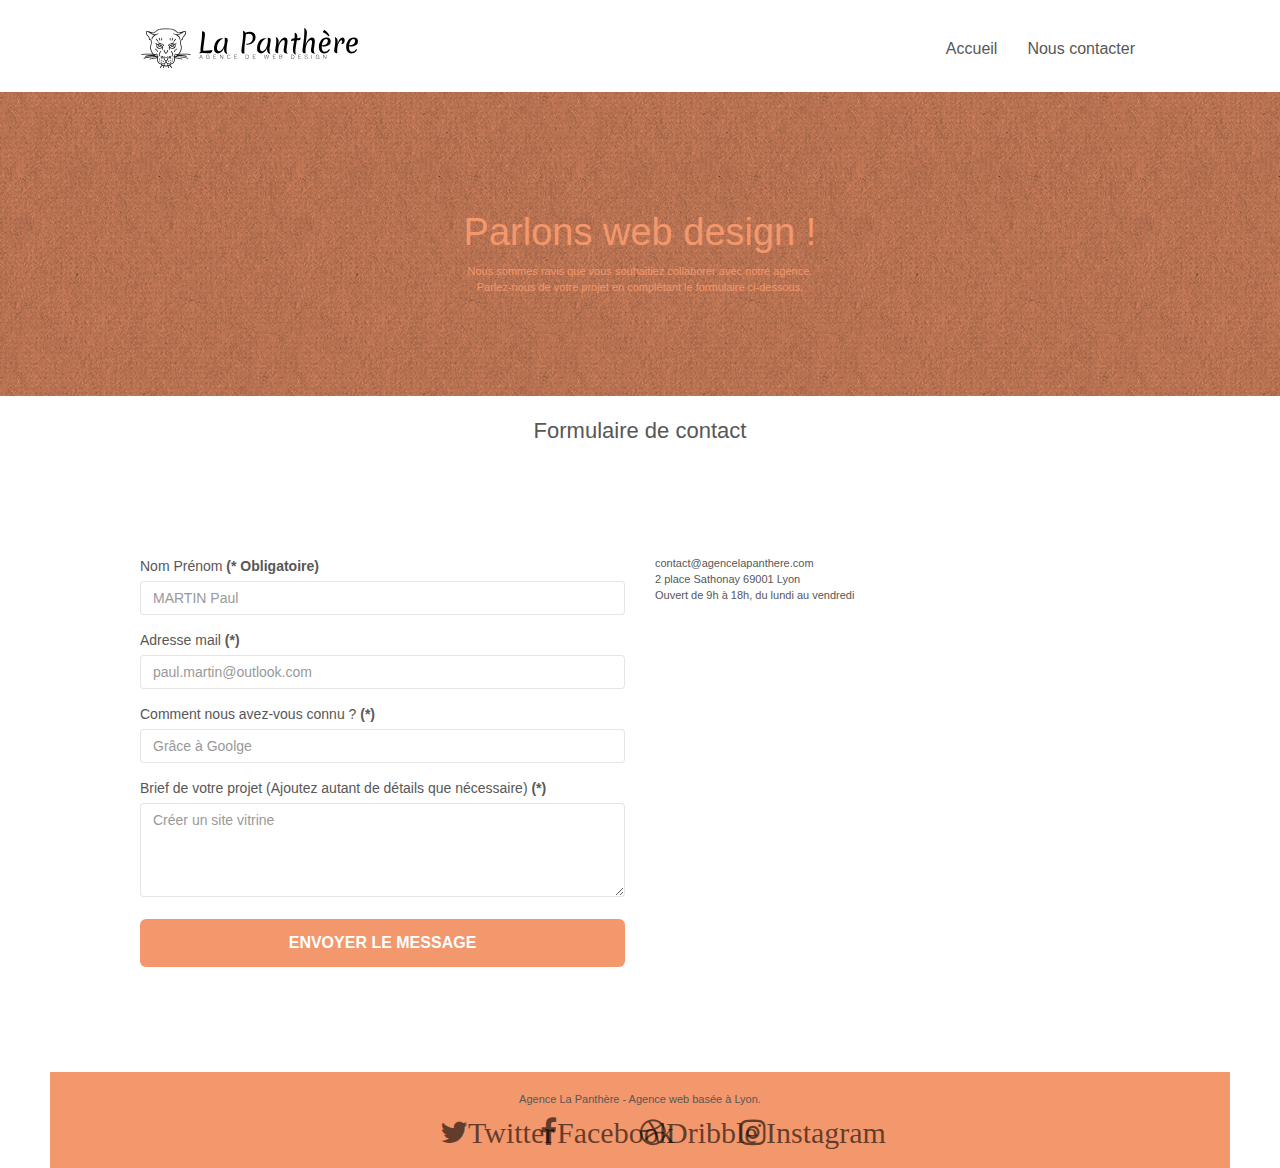
==== contact.html @ 57df983f "Version 2 - correction du code html fait." ====
<!DOCTYPE html>
<html lang="fr-fr">
  <head>
    <meta charset="utf-8" />
    <meta
      name="description"
      content="Besoin d'un nouveau site web ou d'une refonte graphique? Notre équipes de web designers basée à Lyon est à l'écoute de votre projet et vous répond sous 24h."
    />
    <meta
      name="viewport"
      content="width=device-width, initial-scale=1.0, viewport-fit=cover"
    />
    <link rel="shortcut icon" type="image/png" href="favicon.jpg" />

    <link rel="stylesheet" type="text/css" href="./css/bootstrap.css" />
    <link rel="stylesheet" type="text/css" href="style.css" />
    <link rel="stylesheet" type="text/css" href="./css/font-awesome.css" />
    <link rel="stylesheet" type="text/css" href="./css/et-line.css" />

    <script src="./js/jquery-2.1.0.js" async></script>
    <script src="./js/bootstrap.js" async></script>
    <script src="./js/blocs.js" async></script>
    <script src="./js/jqBootstrapValidation.js" async></script>
    <script src="./js/formHandler.js" async></script>
    <title>Nous contacter - Agence La Panthère</title>

    <!-- Analytics -->

    <!-- Analytics END -->
  </head>

  <body>
    <!-- Principal conteneur -->
    <main class="page-container">
      <!-- bloc-0 -->
      <nav class="bloc bgc-white l-bloc" id="bloc-0">
        <div class="container bloc-sm">
          <nav class="navbar row">
            <div class="navbar-header">
              <a class="navbar-brand" href="index.html"
                ><img
                  src="img/agence-la-panthere-monochrome.svg"
                  alt="Logo et texte La Panthère, Agence de Web Design"
                  height="40"
              /></a>
              <button
                id="nav-toggle"
                type="button"
                class="ui-navbar-toggle navbar-toggle"
                data-toggle="collapse"
                data-target=".navbar-1"
              >
                <span class="sr-only">Afficher la barre de navigation</span
                ><span class="icon-bar"></span><span class="icon-bar"></span
                ><span class="icon-bar"></span>
              </button>
            </div>
            <div class="collapse navbar-collapse navbar-1 special-dropdown-nav">
              <ul class="site-navigation nav navbar-nav">
                <li>
                  <a href="index.html">Accueil</a>
                </li>
                <li></li>
                <li>
                  <a href="contact.html">Nous contacter</a>
                </li>
              </ul>
            </div>
          </nav>
        </div>
      </nav>
      <!-- bloc-0 END -->

      <!-- bloc-6 -->
      <section
        class="bloc bg-dots-bg bg-repeat bgc-atomic-tangerine d-bloc bloc-bg-texture texture-paper"
        id="bloc-6"
      >
        <div class="container bloc-lg">
          <div class="row">
            <div class="col-sm-12">
              <h1 class="text-center hero-bloc-text tc-white">
                Parlons web design !
              </h1>
              <p class="text-center mg-lg tc-white tight-width-whitespace">
                Nous sommes ravis que vous souhaitiez collaborer avec notre
                agence.<br />
                Parlez-nous de votre projet en complétant le formulaire
                ci-dessous.
              </p>
            </div>
          </div>
        </div>
      </section>
      <!-- bloc-6 END -->

      <!-- bloc-7 -->
      <section class="bloc bgc-white l-bloc" id="bloc-7">
        <h2 class="text-center">Formulaire de contact</h2>
		<div class="container bloc-lg">
          <div class="row">
            <div class="col-sm-6">
				<form method="post" action="#" id="form_1" novalidate data-success-msg="Votre message a été envoyé."
				data-fail-msg="Erreur, votre message n'a pas été envoyé. Nous vous prions de réessayer plus tard.">
				<div class="form-group">
					<label for="name">
						Nom Prénom <strong>(* Obligatoire)</strong>
					</label>
					<input id="name" class="form-control" placeholder="MARTIN Paul" required />
				</div>
				<div class="form-group">
					<label for="email">
						Adresse mail <strong>(*)</strong>
					</label>
					<input id="email" class="form-control" type="email" placeholder="paul.martin@outlook.com" required />
				</div>
				<div class="form-group">
					<label for="input_504"  aria-label="Comment nous avez-vous connu ?">
						Comment nous avez-vous connu ? <strong>(*)</strong>
					</label>
					<input class="form-control" type="text" required placeholder="Grâce à Goolge" id="input_504" />
				</div>
				<div class="form-group">
					<label for="message">
						Brief de votre projet (Ajoutez autant de détails que nécessaire) <strong>(*)</strong> <br>
					</label><textarea name="message" id="message" class="form-control" rows="4" cols="50"
						required placeholder="Créer un site vitrine"></textarea>
				</div>
				<button class="bloc-button btn btn-lg btn-block cta-hero btn-atomic-tangerine"
					type="submit">
					Envoyer le message
				</button>
			</form>
            </div>
            <div class="col-sm-6">
              <p>
                contact@agencelapanthere.com<br />2 place Sathonay 69001 Lyon<br />Ouvert
                de 9h à 18h, du lundi au vendredi<br />
              </p>
            </div>
          </div>
        </div>
      </div>
      <!-- bloc-7 END -->


      <!-- Footer - bloc-8 -->
      <footer class="bloc bgc-atomic-tangerine d-bloc" id="bloc-8">
        <div class="container bloc-sm">
          <div class="row">
            <div class="col-sm-12">
              <p class="text-center black">
                Agence La Panthère - Agence web basée à Lyon.<br />
              </p>
              <div class="row row-no-gutters social">
                <div class="col-sm-3">
                  <div class="text-center">
                    <a class="social" href="https://twitter.com/"
                      ><span class="fa fa-twitter icon-md black"
                        ><span class="fa--alt-text">Twitter</span></span
                      ></a
                    >
                  </div>
                </div>
                <div class="col-sm-3">
                  <div class="text-center">
                    <a class="social" href="https://www.facebook.com/"
                      ><span class="fa fa-facebook icon-md black"
                        ><span class="fa--alt-text">Facebook</span></span
                      ></a
                    >
                  </div>
                </div>
                <div class="col-sm-3">
                  <div class="text-center">
                    <a class="social" href="https://dribbble.com/"
                      ><span class="fa fa-dribbble icon-md black"
                        ><span class="fa--alt-text">Dribble</span></span
                      ></a
                    >
                  </div>
                </div>
                <div class="col-sm-3">
                  <div class="text-center">
                    <a class="social" href="https://www.instagram.com/"
                      ><span class="fa fa-instagram icon-md black"
                        ><span class="fa--alt-text">Instagram</span></span
                      ></a
                    >
                  </div>
                </div>
              </div>
            </div>
          </div>
        </div>
      </footer>
      <!-- Footer - bloc-8 END -->
    </main>
    <!-- Principal conteneur END -->
  </body>
</html>
---- style.css ----
body {
    margin: 0;
    padding: 0;
    background: #FFF;
    overflow-x: hidden;
    -webkit-font-smoothing: antialiased;
    -moz-osx-font-smoothing: grayscale;
}

a,
button {
    transition: all .3s ease-in-out;
    outline: none!important;
}

a:hover {
    text-decoration: none;
    cursor: pointer;
}

#page-loading-blocs-notifaction {
    position: fixed;
    top: 0;
    bottom: 0;
    width: 100%;
    z-index: 100000;
    background: #FFFFFF url("img/pageload-spinner.gif") no-repeat center center;
}

.bloc {
    width: 100%;
    clear: both;
    background: 50% 50% no-repeat;
    padding: 0 50px;
    -webkit-background-size: cover;
    -moz-background-size: cover;
    -o-background-size: cover;
    background-size: cover;
    position: relative;
}

.bloc .container {
    padding-left: 0;
    padding-right: 0;
}

.bloc-lg {
    padding: 100px 50px;
}

.bloc-md {
    padding: 50px;
}

.bloc-sm {
    padding: 20px 50px;
}

.bg-center,
.bg-l-edge,
.bg-r-edge,
.bg-t-edge,
.bg-b-edge,
.bg-tl-edge,
.bg-bl-edge,
.bg-tr-edge,
.bg-br-edge,
.bg-repeat {
    -webkit-background-size: auto!important;
    -moz-background-size: auto!important;
    -o-background-size: auto!important;
    background-size: auto!important;
}

.bg-repeat {
    background: repeat;
}

.bg-t-edge {
    background: top no-repeat;
}

.bloc-bg-texture::before {
    content: "";
    background-size: 2px 2px;
    position: absolute;
    top: 0;
    bottom: 0;
    left: 0;
    right: 0;
}

.texture-paper::before {
    background: url("img/texture-paper.png");
    background-size: 280px 280px;
}

.b-parallax {
    background-attachment: fixed;
}

.d-bloc {
    color: rgba(255, 255, 255, .7);
}

.d-bloc button:hover {
    color: rgba(255, 255, 255, .9);
}

.d-bloc .icon-round,
.d-bloc .icon-square,
.d-bloc .icon-rounded,
.d-bloc .icon-semi-rounded-a,
.d-bloc .icon-semi-rounded-b {
    border-color: rgba(255, 255, 255, .9);
}

.d-bloc .divider-h span {
    border-color: rgba(255, 255, 255, .2);
}

.d-bloc .a-btn,
.d-bloc .navbar a,
.d-bloc .navbar-brand,
.d-bloc a .icon-sm,
.d-bloc a .icon-md,
.d-bloc a .icon-lg,
.d-bloc a .icon-xl,
.d-bloc h1 a,
.d-bloc h2 a,
.d-bloc h3 a,
.d-bloc h4 a,
.d-bloc h5 a,
.d-bloc h6 a,
.d-bloc p a {
    color: rgba(255, 255, 255, .6);
}

.d-bloc .a-btn:hover,
.d-bloc .navbar a:hover,
.d-bloc .navbar-brand:hover,
.d-bloc a:hover .icon-sm,
.d-bloc a:hover .icon-md,
.d-bloc a:hover .icon-lg,
.d-bloc a:hover .icon-xl,
.d-bloc h1 a:hover,
.d-bloc h2 a:hover,
.d-bloc h3 a:hover,
.d-bloc h4 a:hover,
.d-bloc h5 a:hover,
.d-bloc h6 a:hover,
.d-bloc p a:hover {
    color: rgba(255, 255, 255, 1);
}

.d-bloc .navbar-toggle .icon-bar {
    background: rgba(255, 255, 255, 1);
}

.d-bloc .btn-wire,
.d-bloc .btn-wire:hover {
    color: rgba(255, 255, 255, 1);
    border-color: rgba(255, 255, 255, 1);
}

.d-bloc .panel {
    color: rgba(0, 0, 0, .5);
}

.d-bloc .panel button:hover {
    color: rgba(0, 0, 0, .7);
}

.d-bloc .panel icon {
    border-color: rgba(0, 0, 0, .7);
}

.d-bloc .panel .divider-h span {
    border-color: rgba(0, 0, 0, .1);
}

.d-bloc .panel .a-btn {
    color: rgba(0, 0, 0, .6);
}

.d-bloc .panel .a-btn:hover {
    color: rgba(0, 0, 0, 1);
}

.d-bloc .panel .btn-wire,
.d-bloc .panel .btn-wire:hover {
    color: rgba(0, 0, 0, .7);
    border-color: rgba(0, 0, 0, .3);
}

.d-bloc .panel,
.l-bloc {
    color: rgba(0, 0, 0, .5);
}

.d-bloc .panel button:hover,
.l-bloc button:hover {
    color: rgba(0, 0, 0, .7);
}

.l-bloc .icon-round,
.l-bloc .icon-square,
.l-bloc .icon-rounded,
.l-bloc .icon-semi-rounded-a,
.l-bloc .icon-semi-rounded-b {
    border-color: rgba(0, 0, 0, .7);
}

.d-bloc .panel .divider-h span,
.l-bloc .divider-h span {
    border-color: rgba(0, 0, 0, .1);
}

.d-bloc .panel .a-btn,
.l-bloc .a-btn,
.l-bloc .navbar a,
.l-bloc .navbar-brand,
.l-bloc a .icon-sm,
.l-bloc a .icon-md,
.l-bloc a .icon-lg,
.l-bloc a .icon-xl,
.l-bloc h1 a,
.l-bloc h2 a,
.l-bloc h3 a,
.l-bloc h4 a,
.l-bloc h5 a,
.l-bloc h6 a,
.l-bloc p a {
    color: rgba(0, 0, 0, .6);
}

.d-bloc .panel .a-btn:hover,
.l-bloc .a-btn:hover,
.l-bloc .navbar a:hover,
.l-bloc .navbar-brand:hover,
.l-bloc a:hover .icon-sm,
.l-bloc a:hover .icon-md,
.l-bloc a:hover .icon-lg,
.l-bloc a:hover .icon-xl,
.l-bloc h1 a:hover,
.l-bloc h2 a:hover,
.l-bloc h3 a:hover,
.l-bloc h4 a:hover,
.l-bloc h5 a:hover,
.l-bloc h6 a:hover,
.l-bloc p a:hover {
    color: rgba(0, 0, 0, 1);
}

.l-bloc .navbar-toggle .icon-bar {
    color: rgba(0, 0, 0, .6);
}

.d-bloc .panel .btn-wire,
.d-bloc .panel .btn-wire:hover,
.l-bloc .btn-wire,
.l-bloc .btn-wire:hover {
    color: rgba(0, 0, 0, .7);
    border-color: rgba(0, 0, 0, .3);
}

.voffset {
    margin-top: 30px;
}

.voffset-lg {
    margin-top: 80px;
}

.row-no-gutters {
    margin-right: 0;
    margin-left: 0;
}

.row.row-no-gutters > [class^="col-"],
.row.row-no-gutters > [class*=" col-"] {
    padding-right: 0;
    padding-left: 0;
}

#bloc-1-hero h1 {
    font-size: 32px;
}

.navbar {
    margin-bottom: 0;
    z-index: 1;
}

.navbar-brand {
    height: auto;
    padding: 3px 15px;
    font-size: 25px;
    font-weight: normal;
    font-weight: 600;
    line-height: 44px;
}

.navbar-brand img {
    max-height: 200px;
    margin: 0 5px 0 0;
    display: inline;
}

.navbar-brand img[src$=svg] {
    min-width: 100px;
}

.nav-center .navbar-brand img {
    margin: 0;
}

.navbar .nav {
    padding-top: 2px;
    margin-right: -16px;
    float: right;
    z-index: 1;
}

.nav > li {
    float: left;
    margin-top: 4px;
    font-size: 16px;
}

.navbar-nav .open .dropdown-menu > li > a {
    text-align: inherit;
}

.nav > li a:hover,
.nav > li a:focus {
    background: transparent;
}

.navbar-toggle {
    margin: 10px 10px 0 0;
    border: 0px;
}

.navbar-toggle:hover {
    background: transparent!important;
}

.navbar-toggle .icon-bar {
    background-color: rgba(0, 0, 0, .5);
    width: 26px;
}

.nav-invert .navbar .nav {
    float: left;
}

.nav-invert .navbar-header,
.nav-invert .navbar-brand {
    float: right;
    position: relative;
    z-index: 2;
}

@media (min-width: 768px) {
    .site-navigation {
        position: absolute;
        top: 50%;
        right: 20px;
        transform: translate(0, -50%);
        -webkit-transform: translateY(-50%);
    }
    .nav > li .dropdown-menu a,
    .nav > li .dropdown-menu a:hover {
        color: #484848;
    }
    .nav-invert .site-navigation {
        left: 0;
        right: 0;
    }
    .nav-center {
        text-align: center;
    }
    .nav-center .navbar-header {
        width: 100%;
    }
    .nav-center .navbar-header,
    .nav-center .navbar-brand,
    .nav-center .nav > li {
        float: none;
        display: inline-block;
    }
    .nav-center .site-navigation {
        position: relative;
        width: 100%;
        right: 0;
        margin-right: 0px;
        margin-top: 20px;
    }
    .nav-center.mini-nav .navbar-toggle {
        float: none;
        margin: 10px auto 0;
    }
}

.nav > li > .dropdown a {
    background: none!important;
    display: block;
    padding: 14px 15px;
}

nav .caret {
    margin: 0 5px;
}

.dropdown-menu .dropdown-menu {
    top: -8px;
    left: 100%;
}

.dropdown-menu .dropmenu-flow-right {
    top: 100%;
    left: 0;
    margin-left: -1px;
    border-top-left-radius: 0;
    border-top-right-radius: 0;
}

.dropdown-menu .dropdown span {
    border: 4px solid black;
    border-top-color: transparent;
    border-right-color: transparent;
    border-bottom-color: transparent;
    margin: 6px -5px 0 0!important;
    float: right;
}

.mg-md {
    margin-top: 10px;
    margin-bottom: 20px;
}

.mg-lg {
    margin-top: 10px;
    margin-bottom: 40px;
}

.btn {
    margin: 0 5px 5px 0;
}

.btn.pull-right {
    margin: 0 0 5px 5px;
}

.btn-d,
.btn-d:hover,
.btn-d:focus {
    color: #FFF;
    background: rgba(0, 0, 0, .3);
}

button {
    outline: none!important;
}

.btn-rd {
    border-radius: 40px;
}

.btn-clean {
    border: 1px solid rgba(0, 0, 0, .08);
    border-bottom-color: rgba(0, 0, 0, .1);
    text-shadow: 0 1px 0 rgba(0, 0, 1, .1);
    box-shadow: 0 1px 3px rgba(0, 0, 1, .25), inset 0 1px 0 0 rgba(255, 255, 255, .15);
}

.icon-md {
    font-size: 30px!important;
}

.icon-lg {
    font-size: 60px!important;
}

.sm-shadow {
    text-shadow: 0 1px 2px rgba(0, 0, 0, .3);
}

.panel-sq,
.panel-sq .panel-heading,
.panel-sq .panel-footer {
    border-radius: 0;
}

.panel-rd {
    border-radius: 30px;
}

.panel-rd .panel-heading {
    border-radius: 29px 29px 0 0;
}

.panel-rd .panel-footer {
    border-radius: 0 0 29px 29px;
}

.form-control {
    border-color: rgba(0, 0, 0, .1);
    box-shadow: none;
}

.scrollToTop {
    width: 40px;
    height: 40px;
    position: fixed;
    bottom: 20px;
    right: 20px;
    opacity: 0;
    z-index: 500;
    transition: all .3s ease-in-out;
}

.scrollToTop span {
    margin-top: 6px;
}

.showScrollTop {
    font-size: 14px;
    opacity: 1;
}

a[data-lightbox] {
    position: relative;
    display: block;
    text-align: center;
}

a[data-lightbox]:hover::before {
    content: "+";
    font-family: "HelveticaNeue-Light", "Helvetica Neue Light", "Helvetica Neue", Helvetica, Arial;
    font-size: 32px;
    width: 50px;
    height: 50px;
    margin-left: -25px;
    border-radius: 50%;
    background: rgba(0, 0, 0, .6);
    color: #FFF;
    font-weight: 100;
    z-index: 1;
    position: absolute;
    top: 50%;
    transform: translateY(-50%);
    -webkit-transform: translateY(-50%);
}

a[data-lightbox]:hover img {
    opacity: 0.6;
    -webkit-animation-fill-mode: none;
    animation-fill-mode: none;
}

#lightbox-modal {
    display: flex;
    align-items: center;
}

#lightbox-modal .modal-dialog {
    width: 90%;
    max-width: 900px;
    margin: 0 auto 0;
}

#lightbox-modal .modal-dialog img {
    max-height: 90vh;
    margin: 0 auto;
}

.lightbox-caption {
    padding: 20px;
    color: #FFF;
    background: rgba(0, 0, 0, .5);
    position: absolute;
    left: 15px;
    right: 15px;
    bottom: 5px;
}

.close-lightbox {
    color: #FFF;
    font-size: 30px;
    position: absolute;
    top: 20px;
    right: 20px;
    z-index: 20;
    background: rgba(0, 0, 0, .5);
    border: none;
    line-height: 30px;
    padding: 0 9px 5px;
    opacity: 0.3;
}

.close-lightbox:hover,
.next-lightbox:hover,
.prev-lightbox:hover {
    opacity: 1.0;
    color: #FFF;
}

.next-lightbox,
.prev-lightbox {
    font-size: 20px;
    color: rgba(255, 255, 255, .9);
    background: rgba(0, 0, 0, .5);
    transition: all .2s ease-in-out;
    position: absolute;
    top: 45%;
    z-index: 1;
    opacity: 0.4;
}

.next-lightbox {
    padding: 6px 8px 1px 13px;
    right: 25px;
}

.prev-lightbox {
    padding: 6px 13px 1px 10px;
    left: 25px;
}

.snapshot-lb .modal-body {
    padding-bottom: 45px;
}

.snapshot-lb .lightbox-caption {
    padding: 0;
    color: rgba(0, 0, 0, .5);
    background: none;
}

h1,
h2,
h3,
h4,
h5,
h6,
p,
label,
.btn,
a {
    font-family: "helvetica";
    font-weight: 400;
    color: #575757!important;
}

.container {
    max-width: 1000px;
}

.hero-bloc-text {
    font-size: 38px;
}

.hero-bloc-text-sub {
    font-size: 36px;
}

.statement-bloc-text {
    line-height: 26px;
    font-style: italic;
    font-size: 20px;
    text-align: center;
    font-weight: lighter;
    max-width: 520px;
    margin: auto auto auto auto;
}

p {
    font-size: 11px;
}

.tight-width-whitespace {
    max-width: 600px;
    margin: auto auto auto auto;
}

.h1 {
    font-size: 20px;
    font-family: "Open Sans";
}

.cta-hero {
    margin-top: 22px;
    color: #FFFFFF!important;
    text-transform: uppercase;
    padding: 12px 28px 12px 28px;
    font-size: 16px;
    font-weight: 700;
}

.social {
    max-width: 400px;
    margin: auto auto auto auto;
}

h2 {
    font-size: 22px;
    line-height: 1.4em;
}

h3 {
    font-size: 15px;
    text-transform: uppercase;
    font-weight: 700;
    color: #333333!important;
}

.med-width-whitespace {
    max-width: 800px;
    margin: auto auto auto auto;
    box-shadow: 0px 0px 0px #000000;
}

h1 {
    color: #333333!important;
}

h4 {
    color: #333333!important;
}

.icons {
    margin-bottom: 14px;
    margin-top: 24px;
}

.white {
    color: #FFFFFF!important;
}

.portfolio-thumb {
    margin-bottom: 24px;
}

.portfolio-row {
    margin-bottom: 44px;
    margin-top: 50px;
}

.avatar {
    box-shadow: 0px 4px 9px rgba(0, 0, 0, 0.3);
}

.black-background {
    background-color: rgba(165, 147, 99, 0.7);
    padding: 40px 40px 40px 40px;
}

.bold-link {
    font-weight: 900;
    text-decoration: underline!important;
}

.bgc-white {
    background-color: #FFFFFF;
}

.bgc-dark-slate-blue {
    background-color: #364577;
}

.bgc-atomic-tangerine {
    background-color: #F3976C;
}

.tc-white {
    color: #F3976C!important;
}

.btn-atomic-tangerine {
    background: #F3976C;
    color: #FFFFFF!important;
}

.btn-atomic-tangerine:hover {
    background: #c27956!important;
    color: #FFFFFF!important;
}

.ltc-white {
    color: #FFFFFF!important;
}

.ltc-white:hover {
    color: #cccccc!important;
}

.ltc-atomic-tangerine {
    color: #F3976C!important;
}

.ltc-atomic-tangerine:hover {
    color: #c27956!important;
}

.icon-dark-slate-blue {
    color: #364577!important;
    border-color: #364577!important;
}

.bg-dots-bg {
    background-image: url("img/dots-bg.png");
}

.bg-lines-h2-bg {
    background-image: url("img/lines-h2-bg.png");
}

.bg-banniere {
    background-image: url("img/agence-la-panthere.jpg");
}

.bg-presentation {
    background-image: url("img/image-de-presentation.bmp");
}

@media (max-width: 1024px) {
    .bloc {
        padding-left: 20px;
        padding-right: 20px;
    }
    .bloc.full-width-bloc,
    .bloc-tile-2.full-width-bloc .container,
    .bloc-tile-3.full-width-bloc .container,
    .bloc-tile-4.full-width-bloc .container {
        padding-left: 0;
        padding-right: 0;
    }
}

@media (max-width: 992px) and (min-width: 768px) {
    .navbar .nav {
        max-width: 80%
    }
    .nav-center.navbar .nav {
        max-width: 100%
    }
}

@media only screen and (min-device-width: 768px) and (max-device-width: 1024px) and (orientation: landscape) {
    .b-parallax {
        background-attachment: scroll;
    }
}

@media only screen and (min-device-width: 1024px) and (max-device-width: 1366px) and (-webkit-min-device-pixel-ratio: 1.5) {
    .b-parallax {
        background-attachment: scroll;
    }
}

@media (max-width: 991px) {
    .container {
        width: 100%;
    }
    .b-parallax {
        background-attachment: scroll;
    }
    .page-container,
    #hero-bloc {
        overflow-x: hidden;
        position: relative;
    }
    .bloc {
        padding-left: constant(safe-area-inset-left);
        padding-right: constant(safe-area-inset-right);
    }
    .bloc-group,
    .bloc-group .bloc {
        display: block;
        width: 100%;
    }
    .bloc-fill-screen .fill-bloc-top-edge,
    .bloc-fill-screen .fill-bloc-bottom-edge {
        padding: 0 20px;
        padding-left: constant(safe-area-inset-left);
        padding-right: constant(safe-area-inset-right);
    }
}

@media (max-width: 767px) {
    .page-container {
        overflow-x: hidden;
        position: relative;
    }
    h1,
    h2,
    h3,
    h4,
    h5,
    h6,
    p,
    #disqus_thread {
        padding-left: 10px!important;
        padding-right: 10px!important;
    }
    .b-parallax {
        background-attachment: scroll;
    }
    .navbar .nav {
        padding-top: 0;
        border-top: 1px solid rgba(0, 0, 0, .2);
        float: none!important;
    }
    .navbar.row {
        margin-left: 0;
        margin-right: 0;
    }
    .site-navigation {
        position: inherit;
        transform: none;
        -webkit-transform: none;
        -ms-transform: none;
    }
    .nav > li {
        margin-top: 0;
        border-bottom: 1px solid rgba(0, 0, 0, .1);
        background: rgba(0, 0, 0, .05);
        text-align: left;
        padding-left: 15px;
        width: 100%;
    }
    .nav > li:hover {
        background: rgba(0, 0, 0, .08);
    }
    .dropdown .dropdown a .caret {
        float: none;
        margin: 5px 0 0 10px!important;
        border: 4px solid black;
        border-bottom-color: transparent;
        border-right-color: transparent;
        border-left-color: transparent;
    }
    #hero-bloc .navbar .nav {
        background: rgba(0, 0, 0, .8);
    }
    #hero-bloc .navbar .nav a {
        color: rgba(255, 255, 255, .6);
    }
    .hero {
        padding: 50px 0;
    }
    .hero-nav {
        left: -1px;
        right: -1px;
    }
    .navbar-collapse {
        padding: 0;
        overflow-x: hidden;
        -webkit-box-shadow: none;
        box-shadow: none;
    }
    .navbar-brand img {
        max-height: 40px;
        width: auto;
    }
    .nav-invert .navbar-header {
        float: none;
        width: 100%;
    }
    .nav-invert .navbar-toggle {
        float: left;
        margin-left: 10px;
    }
    .bloc {
        padding-left: 0;
        padding-right: 0;
    }
    .bloc-xxl,
    .bloc-xl,
    .bloc-lg {
        padding: 40px 0;
    }
    .bloc-sm,
    .bloc-md {
        padding-left: 0;
        padding-right: 0;
    }
    .bloc-tile-2 .container,
    .bloc-tile-3 .container,
    .bloc-tile-4 .container,
    .bloc-fill-screen .fill-bloc-top-edge,
    .bloc-fill-screen .fill-bloc-bottom-edge {
        padding-left: 0;
        padding-right: 0;
    }
    .a-block {
        padding: 0 10px;
    }
    .btn-dwn {
        display: none;
    }
    .voffset {
        margin-top: 5px;
    }
    .voffset-md {
        margin-top: 20px;
    }
    .voffset-lg {
        margin-top: 30px;
    }
    form {
        padding: 5px;
    }
    .close-lightbox {
        display: inline-block;
    }
    .blocsapp-device-iphone5 {
        background-size: 216px 425px;
        padding-top: 60px;
        width: 216px;
        height: 425px;
    }
    .blocsapp-device-iphone5 img {
        width: 180px;
        height: 320px;
    }
}

@media (max-width: 400px) {
    .bloc {
        padding-left: 0;
        padding-right: 0;
    }
}

@media (max-width: 767px) {
    .bloc-mob-center-text {
        text-align: center;
    }
}
---- css/et-line.css ----
@font-face {
    font-family: et-line;
    src: url(../fonts/et-line.eot);
    src: url(../fonts/et-line.eot?#iefix) format('embedded-opentype'), url(../fonts/et-line.woff) format('woff'), url(../fonts/et-line.ttf) format('truetype'), url(../fonts/et-line.svg#et-line) format('svg');
    font-weight: 400;
    font-style: normal
}

.et-icon-adjustments,
.et-icon-alarmclock,
.et-icon-anchor,
.et-icon-aperture,
.et-icon-attachment,
.et-icon-bargraph,
.et-icon-basket,
.et-icon-beaker,
.et-icon-bike,
.et-icon-book-open,
.et-icon-briefcase,
.et-icon-browser,
.et-icon-calendar,
.et-icon-camera,
.et-icon-caution,
.et-icon-chat,
.et-icon-circle-compass,
.et-icon-clipboard,
.et-icon-clock,
.et-icon-cloud,
.et-icon-compass,
.et-icon-desktop,
.et-icon-dial,
.et-icon-document,
.et-icon-documents,
.et-icon-download,
.et-icon-dribbble,
.et-icon-edit,
.et-icon-envelope,
.et-icon-expand,
.et-icon-facebook,
.et-icon-flag,
.et-icon-focus,
.et-icon-gears,
.et-icon-genius,
.et-icon-gift,
.et-icon-global,
.et-icon-globe,
.et-icon-googleplus,
.et-icon-grid,
.et-icon-happy,
.et-icon-hazardous,
.et-icon-heart,
.et-icon-hotairballoon,
.et-icon-hourglass,
.et-icon-key,
.et-icon-laptop,
.et-icon-layers,
.et-icon-lifesaver,
.et-icon-lightbulb,
.et-icon-linegraph,
.et-icon-linkedin,
.et-icon-lock,
.et-icon-magnifying-glass,
.et-icon-map,
.et-icon-map-pin,
.et-icon-megaphone,
.et-icon-mic,
.et-icon-mobile,
.et-icon-newspaper,
.et-icon-notebook,
.et-icon-paintbrush,
.et-icon-paperclip,
.et-icon-pencil,
.et-icon-phone,
.et-icon-picture,
.et-icon-pictures,
.et-icon-piechart,
.et-icon-presentation,
.et-icon-pricetags,
.et-icon-printer,
.et-icon-profile-female,
.et-icon-profile-male,
.et-icon-puzzle,
.et-icon-quote,
.et-icon-recycle,
.et-icon-refresh,
.et-icon-ribbon,
.et-icon-rss,
.et-icon-sad,
.et-icon-scissors,
.et-icon-scope,
.et-icon-search,
.et-icon-shield,
.et-icon-speedometer,
.et-icon-strategy,
.et-icon-streetsign,
.et-icon-tablet,
.et-icon-target,
.et-icon-telescope,
.et-icon-toolbox,
.et-icon-tools,
.et-icon-tools-2,
.et-icon-trophy,
.et-icon-tumblr,
.et-icon-twitter,
.et-icon-upload,
.et-icon-video,
.et-icon-wallet,
.et-icon-wine {
    font-family: et-line;
    speak: none;
    font-style: normal;
    font-weight: 400;
    font-variant: normal;
    text-transform: none;
    line-height: 1;
    -webkit-font-smoothing: antialiased;
    -moz-osx-font-smoothing: grayscale;
    display: inline-block
}

.et-icon-mobile:before {
    content: "\e000"
}

.et-icon-laptop:before {
    content: "\e001"
}

.et-icon-desktop:before {
    content: "\e002"
}

.et-icon-tablet:before {
    content: "\e003"
}

.et-icon-phone:before {
    content: "\e004"
}

.et-icon-document:before {
    content: "\e005"
}

.et-icon-documents:before {
    content: "\e006"
}

.et-icon-search:before {
    content: "\e007"
}

.et-icon-clipboard:before {
    content: "\e008"
}

.et-icon-newspaper:before {
    content: "\e009"
}

.et-icon-notebook:before {
    content: "\e00a"
}

.et-icon-book-open:before {
    content: "\e00b"
}

.et-icon-browser:before {
    content: "\e00c"
}

.et-icon-calendar:before {
    content: "\e00d"
}

.et-icon-presentation:before {
    content: "\e00e"
}

.et-icon-picture:before {
    content: "\e00f"
}

.et-icon-pictures:before {
    content: "\e010"
}

.et-icon-video:before {
    content: "\e011"
}

.et-icon-camera:before {
    content: "\e012"
}

.et-icon-printer:before {
    content: "\e013"
}

.et-icon-toolbox:before {
    content: "\e014"
}

.et-icon-briefcase:before {
    content: "\e015"
}

.et-icon-wallet:before {
    content: "\e016"
}

.et-icon-gift:before {
    content: "\e017"
}

.et-icon-bargraph:before {
    content: "\e018"
}

.et-icon-grid:before {
    content: "\e019"
}

.et-icon-expand:before {
    content: "\e01a"
}

.et-icon-focus:before {
    content: "\e01b"
}

.et-icon-edit:before {
    content: "\e01c"
}

.et-icon-adjustments:before {
    content: "\e01d"
}

.et-icon-ribbon:before {
    content: "\e01e"
}

.et-icon-hourglass:before {
    content: "\e01f"
}

.et-icon-lock:before {
    content: "\e020"
}

.et-icon-megaphone:before {
    content: "\e021"
}

.et-icon-shield:before {
    content: "\e022"
}

.et-icon-trophy:before {
    content: "\e023"
}

.et-icon-flag:before {
    content: "\e024"
}

.et-icon-map:before {
    content: "\e025"
}

.et-icon-puzzle:before {
    content: "\e026"
}

.et-icon-basket:before {
    content: "\e027"
}

.et-icon-envelope:before {
    content: "\e028"
}

.et-icon-streetsign:before {
    content: "\e029"
}

.et-icon-telescope:before {
    content: "\e02a"
}

.et-icon-gears:before {
    content: "\e02b"
}

.et-icon-key:before {
    content: "\e02c"
}

.et-icon-paperclip:before {
    content: "\e02d"
}

.et-icon-attachment:before {
    content: "\e02e"
}

.et-icon-pricetags:before {
    content: "\e02f"
}

.et-icon-lightbulb:before {
    content: "\e030"
}

.et-icon-layers:before {
    content: "\e031"
}

.et-icon-pencil:before {
    content: "\e032"
}

.et-icon-tools:before {
    content: "\e033"
}

.et-icon-tools-2:before {
    content: "\e034"
}

.et-icon-scissors:before {
    content: "\e035"
}

.et-icon-paintbrush:before {
    content: "\e036"
}

.et-icon-magnifying-glass:before {
    content: "\e037"
}

.et-icon-circle-compass:before {
    content: "\e038"
}

.et-icon-linegraph:before {
    content: "\e039"
}

.et-icon-mic:before {
    content: "\e03a"
}

.et-icon-strategy:before {
    content: "\e03b"
}

.et-icon-beaker:before {
    content: "\e03c"
}

.et-icon-caution:before {
    content: "\e03d"
}

.et-icon-recycle:before {
    content: "\e03e"
}

.et-icon-anchor:before {
    content: "\e03f"
}

.et-icon-profile-male:before {
    content: "\e040"
}

.et-icon-profile-female:before {
    content: "\e041"
}

.et-icon-bike:before {
    content: "\e042"
}

.et-icon-wine:before {
    content: "\e043"
}

.et-icon-hotairballoon:before {
    content: "\e044"
}

.et-icon-globe:before {
    content: "\e045"
}

.et-icon-genius:before {
    content: "\e046"
}

.et-icon-map-pin:before {
    content: "\e047"
}

.et-icon-dial:before {
    content: "\e048"
}

.et-icon-chat:before {
    content: "\e049"
}

.et-icon-heart:before {
    content: "\e04a"
}

.et-icon-cloud:before {
    content: "\e04b"
}

.et-icon-upload:before {
    content: "\e04c"
}

.et-icon-download:before {
    content: "\e04d"
}

.et-icon-target:before {
    content: "\e04e"
}

.et-icon-hazardous:before {
    content: "\e04f"
}

.et-icon-piechart:before {
    content: "\e050"
}

.et-icon-speedometer:before {
    content: "\e051"
}

.et-icon-global:before {
    content: "\e052"
}

.et-icon-compass:before {
    content: "\e053"
}

.et-icon-lifesaver:before {
    content: "\e054"
}

.et-icon-clock:before {
    content: "\e055"
}

.et-icon-aperture:before {
    content: "\e056"
}

.et-icon-quote:before {
    content: "\e057"
}

.et-icon-scope:before {
    content: "\e058"
}

.et-icon-alarmclock:before {
    content: "\e059"
}

.et-icon-refresh:before {
    content: "\e05a"
}

.et-icon-happy:before {
    content: "\e05b"
}

.et-icon-sad:before {
    content: "\e05c"
}

.et-icon-facebook:before {
    content: "\e05d"
}

.et-icon-twitter:before {
    content: "\e05e"
}

.et-icon-googleplus:before {
    content: "\e05f"
}

.et-icon-rss:before {
    content: "\e060"
}

.et-icon-tumblr:before {
    content: "\e061"
}

.et-icon-linkedin:before {
    content: "\e062"
}

.et-icon-dribbble:before {
    content: "\e063"
}
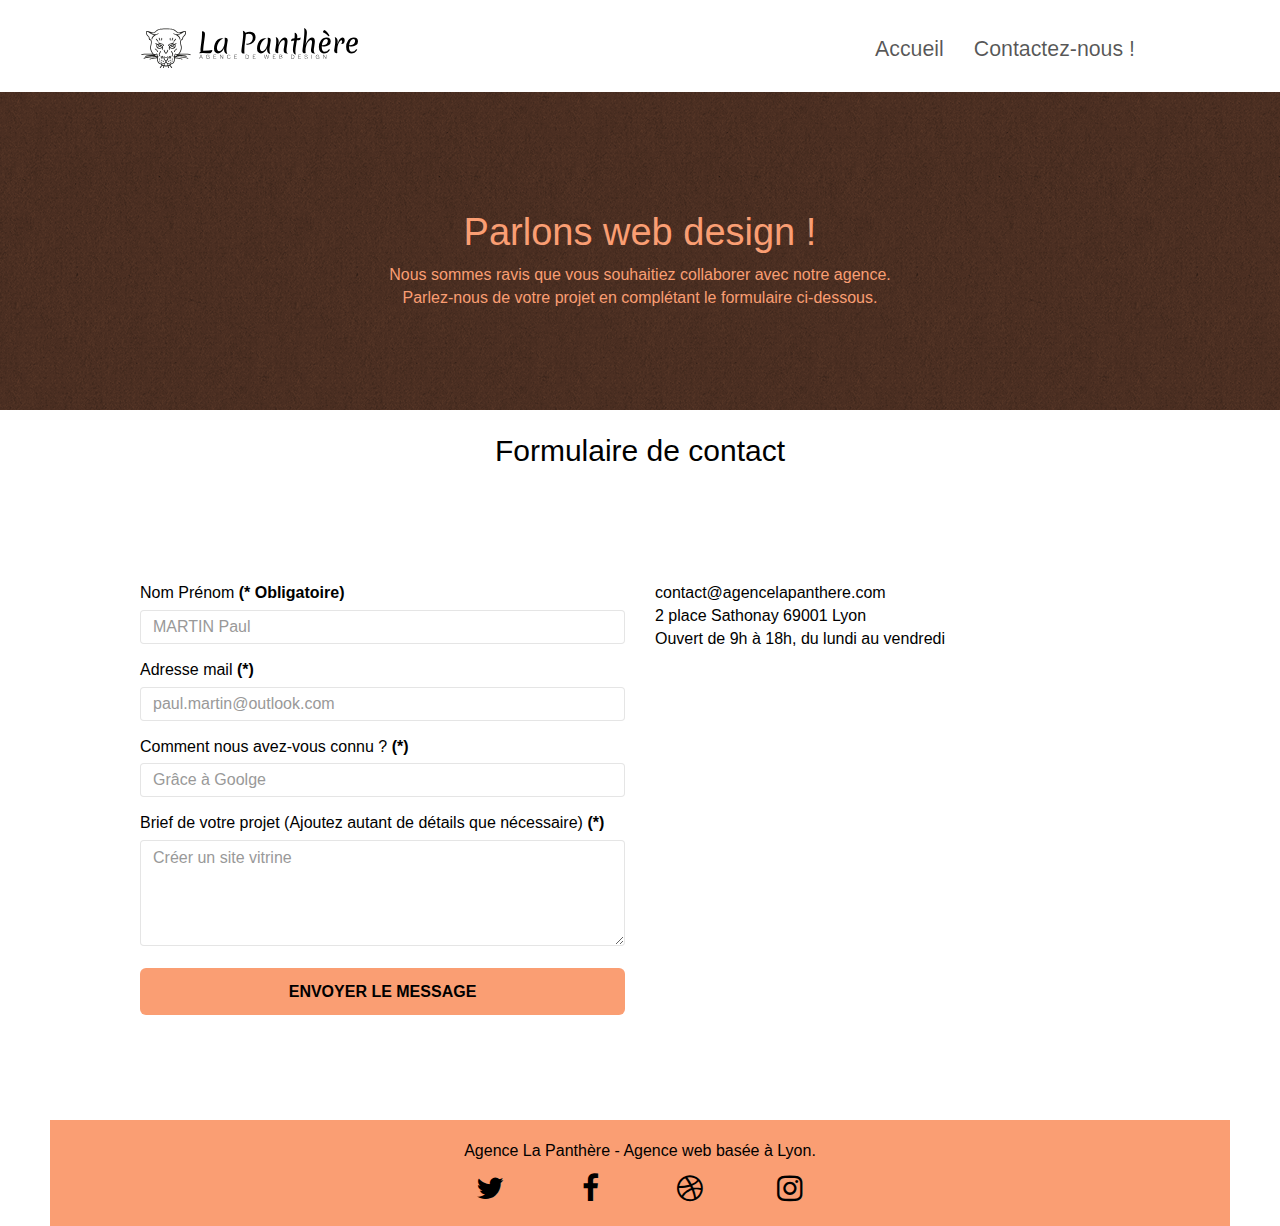
==== commit d030b5dc: "Ajout des parties css manquantes, bug lié au js corrigé" ====
--- a/contact.html
+++ b/contact.html
@@ -62,7 +62,7 @@
                 </li>
                 <li></li>
                 <li>
-                  <a href="contact.html">Nous contacter</a>
+                  <a href="contact.html">Contactez-nous !</a>
                 </li>
               </ul>
             </div>
--- a/style.css
+++ b/style.css
@@ -1,1042 +1,2470 @@
+/*!
+ * Bootstrap v3.3.5 (http://getbootstrap.com)
+ * Copyright 2011-2015 Twitter, Inc.
+ * Licensed under MIT (https://github.com/twbs/bootstrap/blob/master/LICENSE)
+ */ /*! normalize.css v3.0.3 | MIT License | github.com/necolas/normalize.css */
+html {
+  font-family: sans-serif;
+  -webkit-text-size-adjust: 100%;
+  -ms-text-size-adjust: 100%;
+}
 body {
+  margin: 0;
+}
+details,
+header,
+menu,
+nav {
+  display: block;
+}
+progress,
+video {
+  display: inline-block;
+  vertical-align: baseline;
+}
+[hidden],
+template {
+  display: none;
+}
+a {
+  background-color: transparent;
+}
+b,
+strong {
+  font-weight: 700;
+}
+h1 {
+  margin: 0.67em 0;
+  font-size: 2em;
+}
+img {
+  border: 0;
+}
+svg:not(:root) {
+  overflow: hidden;
+}
+hr {
+  height: 0;
+  -webkit-box-sizing: content-box;
+  -moz-box-sizing: content-box;
+  box-sizing: content-box;
+}
+code {
+  font-family: monospace, monospace;
+  font-size: 1em;
+}
+button,
+input,
+optgroup,
+select,
+textarea {
+  margin: 0;
+  font: inherit;
+  color: inherit;
+}
+button {
+  overflow: visible;
+}
+button,
+select {
+  text-transform: none;
+}
+button,
+html input[type="button"],
+input[type="reset"],
+input[type="submit"] {
+  -webkit-appearance: button;
+  cursor: pointer;
+}
+button[disabled],
+html input[disabled] {
+  cursor: default;
+}
+button::-moz-focus-inner,
+input::-moz-focus-inner {
+  padding: 0;
+  border: 0;
+}
+input {
+  line-height: normal;
+}
+input[type="checkbox"],
+input[type="radio"] {
+  -webkit-box-sizing: border-box;
+  -moz-box-sizing: border-box;
+  box-sizing: border-box;
+  padding: 0;
+}
+input[type="number"]::-webkit-inner-spin-button,
+input[type="number"]::-webkit-outer-spin-button {
+  height: auto;
+}
+input[type="search"] {
+  -webkit-box-sizing: content-box;
+  -moz-box-sizing: content-box;
+  box-sizing: content-box;
+  -webkit-appearance: textfield;
+}
+input[type="search"]::-webkit-search-cancel-button,
+input[type="search"]::-webkit-search-decoration {
+  -webkit-appearance: none;
+}
+textarea {
+  overflow: auto;
+}
+optgroup {
+  font-weight: 700;
+}
+table {
+  border-spacing: 0;
+  border-collapse: collapse;
+}
+td,
+th {
+  padding: 0;
+} /*! Source: https://github.com/h5bp/html5-boilerplate/blob/master/src/css/main.css */
+@media print {
+  *,
+  :after,
+  :before {
+    color: #000 !important;
+    text-shadow: none !important;
+    background: 0 0 !important;
+    -webkit-box-shadow: none !important;
+    box-shadow: none !important;
+  }
+  a,
+  a:visited {
+    text-decoration: underline;
+  }
+  thead {
+    display: table-header-group;
+  }
+  img,
+  tr {
+    page-break-inside: avoid;
+  }
+  img {
+    max-width: 100% !important;
+  }
+  h2,
+  h3,
+  p {
+    orphans: 3;
+    widows: 3;
+  }
+  h2,
+  h3 {
+    page-break-after: avoid;
+  }
+  .navbar {
+    display: none;
+  }
+  .label {
+    border: 1px solid #000;
+  }
+  .table {
+    border-collapse: collapse !important;
+  }
+  .table td,
+  .table th {
+    background-color: #fff !important;
+  }
+}
+@font-face {
+  font-family: "Glyphicons Halflings";
+  src: url(../fonts/glyphicons-halflings-regular.eot);
+  src: url(../fonts/glyphicons-halflings-regular.eot?#iefix)
+      format("embedded-opentype"),
+    url(../fonts/glyphicons-halflings-regular.woff2) format("woff2"),
+    url(../fonts/glyphicons-halflings-regular.woff) format("woff"),
+    url(../fonts/glyphicons-halflings-regular.ttf) format("truetype"),
+    url(../fonts/glyphicons-halflings-regular.svg#glyphicons_halflingsregular)
+      format("svg");
+}
+* {
+  -webkit-box-sizing: border-box;
+  -moz-box-sizing: border-box;
+  box-sizing: border-box;
+}
+:after,
+:before {
+  -webkit-box-sizing: border-box;
+  -moz-box-sizing: border-box;
+  box-sizing: border-box;
+}
+html {
+  font-size: 12pt;
+  -webkit-tap-highlight-color: transparent;
+}
+body {
+  font-family: "Helvetica Neue", Helvetica, Arial, sans-serif;
+  font-size: 12pt;
+  line-height: 1.42857143;
+  color: #000;
+  background-color: #fff;
+}
+button,
+input,
+select,
+textarea {
+  font-family: inherit;
+  font-size: inherit;
+  line-height: inherit;
+}
+a {
+  color: #337ab7;
+  text-decoration: none;
+}
+a:focus,
+a:hover {
+  color: #23527c;
+  text-decoration: underline;
+}
+a:focus {
+  outline: thin dotted;
+  outline: 5px auto;
+  outline-offset: -2px;
+}
+img {
+  vertical-align: middle;
+}
+.carousel-inner > .item > a > img,
+.carousel-inner > .item > img,
+.img-responsive {
+  display: block;
+  max-width: 100%;
+  height: auto;
+}
+hr {
+  margin-top: 20px;
+  margin-bottom: 20px;
+  border: 0;
+  border-top: 1px solid #eee;
+}
+.sr-only {
+  position: absolute;
+  width: 1px;
+  height: 1px;
+  padding: 0;
+  margin: -1px;
+  overflow: hidden;
+  clip: rect(0, 0, 0, 0);
+  border: 0;
+}
+[role="button"] {
+  cursor: pointer;
+}
+.h1,
+.h2,
+.h3,
+h1,
+h2,
+h3 {
+  font-family: inherit;
+  font-weight: 500;
+  line-height: 1.1;
+  color: inherit;
+}
+.h1,
+.h2,
+.h3,
+h1,
+h2,
+h3 {
+  margin-top: 20px;
+  margin-bottom: 10px;
+}
+.h1,
+h1 {
+  font-size: 27pt;
+}
+.h2,
+h2 {
+  font-size: 22.5pt;
+}
+.h3,
+h3 {
+  font-size: 18pt;
+}
+p {
+  margin: 0 0 10px;
+}
+.text-center {
+  text-align: center;
+}
+ul {
+  margin-top: 0;
+  margin-bottom: 10px;
+}
+ul ul {
+  margin-bottom: 0;
+}
+.list-unstyled {
+  padding-left: 0;
+  list-style: none;
+}
+address {
+  margin-bottom: 20px;
+  font-style: normal;
+  line-height: 1.42857143;
+}
+code {
+  font-family: Menlo, Monaco, Consolas, "Courier New", monospace;
+}
+code {
+  padding: 2px 4px;
+  font-size: 90%;
+  color: #c7254e;
+  background-color: #f9f2f4;
+  border-radius: 4px;
+}
+.container {
+  padding-right: 15px;
+  padding-left: 15px;
+  margin-right: auto;
+  margin-left: auto;
+}
+@media (min-width: 768px) {
+  .container {
+    width: 750px;
+  }
+}
+@media (min-width: 992px) {
+  .container {
+    width: 970px;
+  }
+}
+@media (min-width: 1200px) {
+  .container {
+    width: 1170px;
+  }
+}
+.row {
+  margin-right: -15px;
+  margin-left: -15px;
+}
+.col-md-8,
+.col-sm-12,
+.col-sm-3,
+.col-sm-4,
+.col-sm-6,
+.col-xs-12 {
+  position: relative;
+  min-height: 1px;
+  padding-right: 15px;
+  padding-left: 15px;
+}
+.col-xs-12 {
+  float: left;
+}
+.col-xs-12 {
+  width: 100%;
+}
+@media (min-width: 768px) {
+  .col-sm-12,
+  .col-sm-3,
+  .col-sm-4,
+  .col-sm-6 {
+    float: left;
+  }
+  .col-sm-12 {
+    width: 100%;
+  }
+  .col-sm-6 {
+    width: 50%;
+  }
+  .col-sm-4 {
+    width: 33.33333333%;
+  }
+  .col-sm-3 {
+    width: 25%;
+  }
+}
+@media (min-width: 992px) {
+  .col-md-8 {
+    float: left;
+  }
+  .col-md-8 {
+    width: 66.66666667%;
+  }
+  .col-md-offset-2 {
+    margin-left: 16.66666667%;
+  }
+}
+table {
+  background-color: transparent;
+}
+caption {
+  padding-top: 8px;
+  padding-bottom: 8px;
+  color: #777;
+  text-align: left;
+}
+th {
+  text-align: left;
+}
+.table {
+  width: 100%;
+  max-width: 100%;
+  margin-bottom: 20px;
+}
+.table > tbody > tr > td,
+.table > tbody > tr > th,
+.table > tfoot > tr > td,
+.table > tfoot > tr > th,
+.table > thead > tr > td,
+.table > thead > tr > th {
+  padding: 8px;
+  line-height: 1.42857143;
+  vertical-align: top;
+  border-top: 1px solid #ddd;
+}
+.table > thead > tr > th {
+  vertical-align: bottom;
+  border-bottom: 2px solid #ddd;
+}
+.table > caption + thead > tr:first-child > td,
+.table > caption + thead > tr:first-child > th,
+.table > colgroup + thead > tr:first-child > td,
+.table > colgroup + thead > tr:first-child > th,
+.table > thead:first-child > tr:first-child > td,
+.table > thead:first-child > tr:first-child > th {
+  border-top: 0;
+}
+.table > tbody + tbody {
+  border-top: 2px solid #ddd;
+}
+.table .table {
+  background-color: #fff;
+}
+table col[class*="col-"] {
+  position: static;
+  display: table-column;
+  float: none;
+}
+table td[class*="col-"],
+table th[class*="col-"] {
+  position: static;
+  display: table-cell;
+  float: none;
+}
+.table > tbody > tr.active > td,
+.table > tbody > tr.active > th,
+.table > tbody > tr > td.active,
+.table > tbody > tr > th.active,
+.table > tfoot > tr.active > td,
+.table > tfoot > tr.active > th,
+.table > tfoot > tr > td.active,
+.table > tfoot > tr > th.active,
+.table > thead > tr.active > td,
+.table > thead > tr.active > th,
+.table > thead > tr > td.active,
+.table > thead > tr > th.active {
+  background-color: #f5f5f5;
+}
+.table > tbody > tr.success > td,
+.table > tbody > tr.success > th,
+.table > tbody > tr > td.success,
+.table > tbody > tr > th.success,
+.table > tfoot > tr.success > td,
+.table > tfoot > tr.success > th,
+.table > tfoot > tr > td.success,
+.table > tfoot > tr > th.success,
+.table > thead > tr.success > td,
+.table > thead > tr.success > th,
+.table > thead > tr > td.success,
+.table > thead > tr > th.success {
+  background-color: #dff0d8;
+}
+.table > tbody > tr.info > td,
+.table > tbody > tr.info > th,
+.table > tbody > tr > td.info,
+.table > tbody > tr > th.info,
+.table > tfoot > tr.info > td,
+.table > tfoot > tr.info > th,
+.table > tfoot > tr > td.info,
+.table > tfoot > tr > th.info,
+.table > thead > tr.info > td,
+.table > thead > tr.info > th,
+.table > thead > tr > td.info,
+.table > thead > tr > th.info {
+  background-color: #d9edf7;
+}
+.table > tbody > tr.warning > td,
+.table > tbody > tr.warning > th,
+.table > tbody > tr > td.warning,
+.table > tbody > tr > th.warning,
+.table > tfoot > tr.warning > td,
+.table > tfoot > tr.warning > th,
+.table > tfoot > tr > td.warning,
+.table > tfoot > tr > th.warning,
+.table > thead > tr.warning > td,
+.table > thead > tr.warning > th,
+.table > thead > tr > td.warning,
+.table > thead > tr > th.warning {
+  background-color: #fcf8e3;
+}
+label {
+  display: inline-block;
+  max-width: 100%;
+  margin-bottom: 5px;
+  font-weight: 700;
+}
+input[type="search"] {
+  -webkit-box-sizing: border-box;
+  -moz-box-sizing: border-box;
+  box-sizing: border-box;
+}
+input[type="checkbox"],
+input[type="radio"] {
+  margin: 4px 0 0;
+  line-height: normal;
+}
+input[type="file"] {
+  display: block;
+}
+select[multiple],
+select[size] {
+  height: auto;
+}
+input[type="checkbox"]:focus,
+input[type="file"]:focus,
+input[type="radio"]:focus {
+  outline: thin dotted;
+  outline: 5px auto;
+  outline-offset: -2px;
+}
+output {
+  display: block;
+  padding-top: 7px;
+  font-size: 12pt;
+  line-height: 1.42857143;
+  color: #555;
+}
+.form-control {
+  display: block;
+  width: 100%;
+  height: 34px;
+  padding: 6px 12px;
+  font-size: 12pt;
+  line-height: 1.42857143;
+  color: #555;
+  background-color: #fff;
+  background-image: none;
+  border: 1px solid #ccc;
+  border-radius: 4px;
+  -webkit-box-shadow: inset 0 1px 1px rgba(0, 0, 0, 0.075);
+  box-shadow: inset 0 1px 1px rgba(0, 0, 0, 0.075);
+  -webkit-transition: border-color ease-in-out 0.15s,
+    -webkit-box-shadow ease-in-out 0.15s;
+  -o-transition: border-color ease-in-out 0.15s, box-shadow ease-in-out 0.15s;
+  transition: border-color ease-in-out 0.15s, box-shadow ease-in-out 0.15s;
+}
+.form-control:focus {
+  border-color: #66afe9;
+  -webkit-box-shadow: inset 0 1px 1px rgba(0, 0, 0, 0.075),
+    0 0 8px rgba(102, 175, 233, 0.6);
+  box-shadow: inset 0 1px 1px rgba(0, 0, 0, 0.075),
+    0 0 8px rgba(102, 175, 233, 0.6);
+}
+.form-control::-moz-placeholder {
+  color: #999;
+  opacity: 1;
+}
+.form-control:-ms-input-placeholder {
+  color: #999;
+}
+.form-control::-webkit-input-placeholder {
+  color: #999;
+}
+.form-control[disabled],
+.form-control[readonly] {
+  background-color: #eee;
+  opacity: 1;
+}
+.form-control[disabled] {
+  cursor: not-allowed;
+}
+textarea.form-control {
+  height: auto;
+}
+input[type="search"] {
+  -webkit-appearance: none;
+}
+.form-group {
+  margin-bottom: 15px;
+}
+.checkbox,
+.radio {
+  position: relative;
+  display: block;
+  margin-top: 10px;
+  margin-bottom: 10px;
+}
+.checkbox label,
+.radio label {
+  min-height: 20px;
+  padding-left: 20px;
+  margin-bottom: 0;
+  font-weight: 400;
+  cursor: pointer;
+}
+.checkbox input[type="checkbox"],
+.radio input[type="radio"] {
+  position: absolute;
+  margin-left: -20px;
+}
+.checkbox + .checkbox,
+.radio + .radio {
+  margin-top: -5px;
+}
+input[type="checkbox"].disabled,
+input[type="checkbox"][disabled],
+input[type="radio"].disabled,
+input[type="radio"][disabled] {
+  cursor: not-allowed;
+}
+.checkbox.disabled label,
+.radio.disabled label {
+  cursor: not-allowed;
+}
+.help-block {
+  display: block;
+  margin-top: 5px;
+  margin-bottom: 10px;
+  color: #737373;
+}
+.btn {
+  display: inline-block;
+  padding: 6px 12px;
+  margin-bottom: 0;
+  font-size: 12pt;
+  font-weight: 400;
+  line-height: 1.42857143;
+  text-align: center;
+  white-space: nowrap;
+  vertical-align: middle;
+  -ms-touch-action: manipulation;
+  touch-action: manipulation;
+  cursor: pointer;
+  -webkit-user-select: none;
+  -moz-user-select: none;
+  -ms-user-select: none;
+  user-select: none;
+  background-image: none;
+  border: 1px solid transparent;
+  border-radius: 4px;
+}
+.btn.active.focus,
+.btn.active:focus,
+.btn.focus,
+.btn:active.focus,
+.btn:active:focus,
+.btn:focus {
+  outline: thin dotted;
+  outline: 5px auto;
+  outline-offset: -2px;
+}
+.btn.focus,
+.btn:focus,
+.btn:hover {
+  color: #000;
+  text-decoration: none;
+}
+.btn.active,
+.btn:active {
+  background-image: none;
+  -webkit-box-shadow: inset 0 3px 5px rgba(0, 0, 0, 0.125);
+  box-shadow: inset 0 3px 5px rgba(0, 0, 0, 0.125);
+}
+.btn.disabled,
+.btn[disabled] {
+  cursor: not-allowed;
+  -webkit-box-shadow: none;
+  box-shadow: none;
+  opacity: 0.65;
+}
+a.btn.disabled {
+  pointer-events: none;
+}
+.btn-lg {
+  padding: 10px 16px;
+  font-size: 13.5pt;
+  line-height: 1.3333333;
+  border-radius: 6px;
+}
+.btn-block {
+  display: block;
+  width: 100%;
+}
+.btn-block + .btn-block {
+  margin-top: 5px;
+}
+input[type="button"].btn-block,
+input[type="reset"].btn-block,
+input[type="submit"].btn-block {
+  width: 100%;
+}
+.fade {
+  opacity: 0;
+  -webkit-transition: opacity 0.15s linear;
+  -o-transition: opacity 0.15s linear;
+  transition: opacity 0.15s linear;
+}
+.fade.in {
+  opacity: 1;
+}
+.collapse {
+  display: none;
+}
+.collapse.in {
+  display: block;
+}
+tr.collapse.in {
+  display: table-row;
+}
+tbody.collapse.in {
+  display: table-row-group;
+}
+.collapsing {
+  position: relative;
+  height: 0;
+  overflow: hidden;
+  -webkit-transition-timing-function: ease;
+  -o-transition-timing-function: ease;
+  transition-timing-function: ease;
+  -webkit-transition-duration: 0.35s;
+  -o-transition-duration: 0.35s;
+  transition-duration: 0.35s;
+  -webkit-transition-property: height, visibility;
+  -o-transition-property: height, visibility;
+  transition-property: height, visibility;
+}
+.dropdown {
+  position: relative;
+}
+.dropdown-menu {
+  position: absolute;
+  top: 100%;
+  left: 0;
+  z-index: 1000;
+  display: none;
+  float: left;
+  min-width: 160px;
+  padding: 5px 0;
+  margin: 2px 0 0;
+  font-size: 12pt;
+  text-align: left;
+  list-style: none;
+  background-color: #fff;
+  -webkit-background-clip: padding-box;
+  background-clip: padding-box;
+  border: 1px solid #ccc;
+  border: 1px solid rgba(0, 0, 0, 0.15);
+  border-radius: 4px;
+  -webkit-box-shadow: 0 6px 12px rgba(0, 0, 0, 0.175);
+  box-shadow: 0 6px 12px rgba(0, 0, 0, 0.175);
+}
+.dropdown-menu > li > a {
+  display: block;
+  padding: 3px 20px;
+  clear: both;
+  font-weight: 400;
+  line-height: 1.42857143;
+  color: #000;
+  white-space: nowrap;
+}
+.dropdown-menu > li > a:focus,
+.dropdown-menu > li > a:hover {
+  color: #262626;
+  text-decoration: none;
+  background-color: #f5f5f5;
+}
+.dropdown-menu > .active > a,
+.dropdown-menu > .active > a:focus,
+.dropdown-menu > .active > a:hover {
+  color: #fff;
+  text-decoration: none;
+  background-color: #337ab7;
+}
+.dropdown-menu > .disabled > a,
+.dropdown-menu > .disabled > a:focus,
+.dropdown-menu > .disabled > a:hover {
+  color: #777;
+}
+.dropdown-menu > .disabled > a:focus,
+.dropdown-menu > .disabled > a:hover {
+  text-decoration: none;
+  cursor: not-allowed;
+  background-color: transparent;
+  background-image: none;
+}
+.open > .dropdown-menu {
+  display: block;
+}
+.dropdown-backdrop {
+  position: fixed;
+  top: 0;
+  right: 0;
+  bottom: 0;
+  left: 0;
+  z-index: 990;
+}
+[data-toggle="buttons"] > .btn input[type="checkbox"],
+[data-toggle="buttons"] > .btn input[type="radio"] {
+  position: absolute;
+  clip: rect(0, 0, 0, 0);
+  pointer-events: none;
+}
+.nav {
+  padding-left: 0;
+  margin-bottom: 0;
+  list-style: none;
+}
+.nav > li {
+  position: relative;
+  display: block;
+}
+.nav > li > a {
+  position: relative;
+  display: block;
+  padding: 10px 15px;
+}
+.nav > li > a:focus,
+.nav > li > a:hover {
+  text-decoration: none;
+  background-color: #eee;
+}
+.nav > li.disabled > a {
+  color: #777;
+}
+.nav > li.disabled > a:focus,
+.nav > li.disabled > a:hover {
+  color: #777;
+  text-decoration: none;
+  cursor: not-allowed;
+  background-color: transparent;
+}
+.nav .open > a,
+.nav .open > a:focus,
+.nav .open > a:hover {
+  background-color: #eee;
+  border-color: #337ab7;
+}
+.nav > li > a > img {
+  max-width: none;
+}
+.navbar {
+  position: relative;
+  min-height: 50px;
+  margin-bottom: 20px;
+  border: 1px solid transparent;
+}
+@media (min-width: 768px) {
+  .navbar {
+    border-radius: 4px;
+  }
+}
+@media (min-width: 768px) {
+  .navbar-header {
+    float: left;
+  }
+}
+.navbar-collapse {
+  padding-right: 15px;
+  padding-left: 15px;
+  overflow-x: visible;
+  -webkit-overflow-scrolling: touch;
+  border-top: 1px solid transparent;
+  -webkit-box-shadow: inset 0 1px 0 rgba(255, 255, 255, 0.1);
+  box-shadow: inset 0 1px 0 rgba(255, 255, 255, 0.1);
+}
+.navbar-collapse.in {
+  overflow-y: auto;
+}
+@media (min-width: 768px) {
+  .navbar-collapse {
+    width: auto;
+    border-top: 0;
+    -webkit-box-shadow: none;
+    box-shadow: none;
+  }
+  .navbar-collapse.collapse {
+    display: block !important;
+    height: auto !important;
+    padding-bottom: 0;
+    overflow: visible !important;
+  }
+  .navbar-collapse.in {
+    overflow-y: visible;
+  }
+}
+.container > .navbar-collapse,
+.container > .navbar-header {
+  margin-right: -15px;
+  margin-left: -15px;
+}
+@media (min-width: 768px) {
+  .container > .navbar-collapse,
+  .container > .navbar-header {
+    margin-right: 0;
+    margin-left: 0;
+  }
+}
+.navbar-brand {
+  float: left;
+  height: 50px;
+  padding: 15px 15px;
+  font-size: 13.5pt;
+  line-height: 20px;
+}
+.navbar-brand:focus,
+.navbar-brand:hover {
+  text-decoration: none;
+}
+.navbar-brand > img {
+  display: block;
+}
+@media (min-width: 768px) {
+  .navbar > .container .navbar-brand {
+    margin-left: -15px;
+  }
+}
+.navbar-toggle {
+  position: relative;
+  float: right;
+  padding: 9px 10px;
+  margin-top: 8px;
+  margin-right: 15px;
+  margin-bottom: 8px;
+  background-color: transparent;
+  background-image: none;
+  border: 1px solid transparent;
+  border-radius: 4px;
+}
+.navbar-toggle .icon-bar {
+  display: block;
+  width: 22px;
+  height: 2px;
+  border-radius: 1px;
+}
+.navbar-toggle .icon-bar + .icon-bar {
+  margin-top: 4px;
+}
+@media (min-width: 768px) {
+  .navbar-toggle {
+    display: none;
+  }
+}
+.navbar-nav {
+  margin: 7.5px -15px;
+}
+.navbar-nav > li > a {
+  padding-top: 10px;
+  padding-bottom: 10px;
+  line-height: 20px;
+}
+@media (max-width: 767px) {
+  .navbar-nav .open .dropdown-menu {
+    position: static;
+    float: none;
+    width: auto;
+    margin-top: 0;
+    background-color: transparent;
+    border: 0;
+    -webkit-box-shadow: none;
+    box-shadow: none;
+  }
+  .navbar-nav .open .dropdown-menu > li > a {
+    padding: 5px 15px 5px 25px;
+  }
+  .navbar-nav .open .dropdown-menu > li > a {
+    line-height: 20px;
+  }
+  .navbar-nav .open .dropdown-menu > li > a:focus,
+  .navbar-nav .open .dropdown-menu > li > a:hover {
+    background-image: none;
+  }
+}
+@media (min-width: 768px) {
+  .navbar-nav {
+    float: left;
     margin: 0;
-    padding: 0;
-    background: #FFF;
-    overflow-x: hidden;
-    -webkit-font-smoothing: antialiased;
-    -moz-osx-font-smoothing: grayscale;
-}
-
+  }
+  .navbar-nav > li {
+    float: left;
+  }
+  .navbar-nav > li > a {
+    padding-top: 15px;
+    padding-bottom: 15px;
+  }
+}
+.navbar-nav > li > .dropdown-menu {
+  margin-top: 0;
+  border-top-left-radius: 0;
+  border-top-right-radius: 0;
+}
+.label {
+  display: inline;
+  padding: 0.2em 0.6em 0.3em;
+  font-size: 75%;
+  font-weight: 700;
+  line-height: 1;
+  color: #fff;
+  text-align: center;
+  white-space: nowrap;
+  vertical-align: baseline;
+  border-radius: 0.25em;
+}
+a.label:focus,
+a.label:hover {
+  color: #fff;
+  text-decoration: none;
+  cursor: pointer;
+}
+.label:empty {
+  display: none;
+}
+.btn .label {
+  position: relative;
+  top: -1px;
+}
+.alert {
+  padding: 15px;
+  margin-bottom: 20px;
+  border: 1px solid transparent;
+  border-radius: 4px;
+}
+.alert > p,
+.alert > ul {
+  margin-bottom: 0;
+}
+.alert > p + p {
+  margin-top: 5px;
+}
+.alert-success {
+  color: #3c763d;
+  background-color: #dff0d8;
+  border-color: #d6e9c6;
+}
+.alert-success hr {
+  border-top-color: #c9e2b3;
+}
+.alert-warning {
+  color: #8a6d3b;
+  background-color: #fcf8e3;
+  border-color: #faebcc;
+}
+.alert-warning hr {
+  border-top-color: #f7e1b5;
+}
+.alert-danger {
+  color: #a94442;
+  background-color: #f2dede;
+  border-color: #ebccd1;
+}
+.alert-danger hr {
+  border-top-color: #e4b9c0;
+}
+@-webkit-keyframes progress-bar-stripes {
+  from {
+    background-position: 40px 0;
+  }
+  to {
+    background-position: 0 0;
+  }
+}
+@-o-keyframes progress-bar-stripes {
+  from {
+    background-position: 40px 0;
+  }
+  to {
+    background-position: 0 0;
+  }
+}
+@keyframes progress-bar-stripes {
+  from {
+    background-position: 40px 0;
+  }
+  to {
+    background-position: 0 0;
+  }
+}
+.progress {
+  height: 20px;
+  margin-bottom: 20px;
+  overflow: hidden;
+  background-color: #f5f5f5;
+  border-radius: 4px;
+  -webkit-box-shadow: inset 0 1px 2px rgba(0, 0, 0, 0.1);
+  box-shadow: inset 0 1px 2px rgba(0, 0, 0, 0.1);
+}
+.panel {
+  margin-bottom: 20px;
+  background-color: #fff;
+  border: 1px solid transparent;
+  border-radius: 4px;
+  -webkit-box-shadow: 0 1px 1px rgba(0, 0, 0, 0.05);
+  box-shadow: 0 1px 1px rgba(0, 0, 0, 0.05);
+}
+.panel > .table {
+  margin-bottom: 0;
+}
+.panel > .table caption {
+  padding-right: 15px;
+  padding-left: 15px;
+}
+.panel > .table:first-child {
+  border-top-left-radius: 3px;
+  border-top-right-radius: 3px;
+}
+.panel > .table:first-child > tbody:first-child > tr:first-child,
+.panel > .table:first-child > thead:first-child > tr:first-child {
+  border-top-left-radius: 3px;
+  border-top-right-radius: 3px;
+}
+.panel > .table:first-child > tbody:first-child > tr:first-child td:first-child,
+.panel > .table:first-child > tbody:first-child > tr:first-child th:first-child,
+.panel > .table:first-child > thead:first-child > tr:first-child td:first-child,
+.panel
+  > .table:first-child
+  > thead:first-child
+  > tr:first-child
+  th:first-child {
+  border-top-left-radius: 3px;
+}
+.panel > .table:first-child > tbody:first-child > tr:first-child td:last-child,
+.panel > .table:first-child > tbody:first-child > tr:first-child th:last-child,
+.panel > .table:first-child > thead:first-child > tr:first-child td:last-child,
+.panel > .table:first-child > thead:first-child > tr:first-child th:last-child {
+  border-top-right-radius: 3px;
+}
+.panel > .table:last-child {
+  border-bottom-right-radius: 3px;
+  border-bottom-left-radius: 3px;
+}
+.panel > .table:last-child > tbody:last-child > tr:last-child,
+.panel > .table:last-child > tfoot:last-child > tr:last-child {
+  border-bottom-right-radius: 3px;
+  border-bottom-left-radius: 3px;
+}
+.panel > .table:last-child > tbody:last-child > tr:last-child td:first-child,
+.panel > .table:last-child > tbody:last-child > tr:last-child th:first-child,
+.panel > .table:last-child > tfoot:last-child > tr:last-child td:first-child,
+.panel > .table:last-child > tfoot:last-child > tr:last-child th:first-child {
+  border-bottom-left-radius: 3px;
+}
+.panel > .table:last-child > tbody:last-child > tr:last-child td:last-child,
+.panel > .table:last-child > tbody:last-child > tr:last-child th:last-child,
+.panel > .table:last-child > tfoot:last-child > tr:last-child td:last-child,
+.panel > .table:last-child > tfoot:last-child > tr:last-child th:last-child {
+  border-bottom-right-radius: 3px;
+}
+.panel > .table > tbody:first-child > tr:first-child td,
+.panel > .table > tbody:first-child > tr:first-child th {
+  border-top: 0;
+}
+.embed-responsive {
+  position: relative;
+  display: block;
+  height: 0;
+  padding: 0;
+  overflow: hidden;
+}
+.embed-responsive .embed-responsive-item,
+.embed-responsive embed,
+.embed-responsive iframe,
+.embed-responsive object,
+.embed-responsive video {
+  position: absolute;
+  top: 0;
+  bottom: 0;
+  left: 0;
+  width: 100%;
+  height: 100%;
+  border: 0;
+}
+.embed-responsive-16by9 {
+  padding-bottom: 56.25%;
+}
+.close {
+  float: right;
+  font-size: 15.75pt;
+  font-weight: 700;
+  line-height: 1;
+  color: #000;
+  text-shadow: 0 1px 0 #fff;
+  opacity: 0.2;
+}
+.close:focus,
+.close:hover {
+  color: #000;
+  text-decoration: none;
+  cursor: pointer;
+  opacity: 0.5;
+}
+button.close {
+  -webkit-appearance: none;
+  padding: 0;
+  cursor: pointer;
+  background: 0 0;
+  border: 0;
+}
+.modal-open {
+  overflow: hidden;
+}
+.modal {
+  position: fixed;
+  top: 0;
+  right: 0;
+  bottom: 0;
+  left: 0;
+  z-index: 1050;
+  display: none;
+  overflow: hidden;
+  -webkit-overflow-scrolling: touch;
+}
+.modal.fade .modal-dialog {
+  -webkit-transition: -webkit-transform 0.3s ease-out;
+  -o-transition: -o-transform 0.3s ease-out;
+  transition: transform 0.3s ease-out;
+  -webkit-transform: translate(0, -25%);
+  -ms-transform: translate(0, -25%);
+  -o-transform: translate(0, -25%);
+  transform: translate(0, -25%);
+}
+.modal.in .modal-dialog {
+  -webkit-transform: translate(0, 0);
+  -ms-transform: translate(0, 0);
+  -o-transform: translate(0, 0);
+  transform: translate(0, 0);
+}
+.modal-open .modal {
+  overflow-x: hidden;
+  overflow-y: auto;
+}
+.modal-dialog {
+  position: relative;
+  width: auto;
+  margin: 10px;
+}
+.modal-content {
+  position: relative;
+  background-color: #fff;
+  -webkit-background-clip: padding-box;
+  background-clip: padding-box;
+  border: 1px solid #999;
+  border: 1px solid rgba(0, 0, 0, 0.2);
+  border-radius: 6px;
+  -webkit-box-shadow: 0 3px 9px rgba(0, 0, 0, 0.5);
+  box-shadow: 0 3px 9px rgba(0, 0, 0, 0.5);
+}
+.modal-backdrop {
+  position: fixed;
+  top: 0;
+  right: 0;
+  bottom: 0;
+  left: 0;
+  z-index: 1040;
+  background-color: #000;
+}
+.modal-backdrop.fade {
+  opacity: 0;
+}
+.modal-backdrop.in {
+  opacity: 0.5;
+}
+.modal-body {
+  position: relative;
+  padding: 15px;
+}
+.modal-scrollbar-measure {
+  position: absolute;
+  top: -9999px;
+  width: 50px;
+  height: 50px;
+  overflow: scroll;
+}
+@media (min-width: 768px) {
+  .modal-dialog {
+    width: 600px;
+    margin: 30px auto;
+  }
+  .modal-content {
+    -webkit-box-shadow: 0 5px 15px rgba(0, 0, 0, 0.5);
+    box-shadow: 0 5px 15px rgba(0, 0, 0, 0.5);
+  }
+}
+.tooltip {
+  position: absolute;
+  z-index: 1070;
+  display: block;
+  font-family: "Helvetica Neue", Helvetica, Arial, sans-serif;
+  font-size: 12pt;
+  font-style: normal;
+  font-weight: 400;
+  line-height: 1.42857143;
+  text-align: left;
+  text-align: start;
+  text-decoration: none;
+  text-shadow: none;
+  text-transform: none;
+  letter-spacing: normal;
+  word-break: normal;
+  word-spacing: normal;
+  word-wrap: normal;
+  white-space: normal;
+  opacity: 0;
+  line-break: auto;
+}
+.tooltip.in {
+  opacity: 0.9;
+}
+.tooltip.top {
+  padding: 5px 0;
+  margin-top: -3px;
+}
+.tooltip.right {
+  padding: 0 5px;
+  margin-left: 3px;
+}
+.tooltip.bottom {
+  padding: 5px 0;
+  margin-top: 3px;
+}
+.tooltip.left {
+  padding: 0 5px;
+  margin-left: -3px;
+}
+.tooltip-inner {
+  max-width: 200px;
+  padding: 3px 8px;
+  color: #fff;
+  text-align: center;
+  background-color: #000;
+  border-radius: 4px;
+}
+.tooltip-arrow {
+  position: absolute;
+  width: 0;
+  height: 0;
+  border-color: transparent;
+  border-style: solid;
+}
+.tooltip.top .tooltip-arrow {
+  bottom: 0;
+  left: 50%;
+  margin-left: -5px;
+  border-width: 5px 5px 0;
+  border-top-color: #000;
+}
+.tooltip.right .tooltip-arrow {
+  top: 50%;
+  left: 0;
+  margin-top: -5px;
+  border-width: 5px 5px 5px 0;
+  border-right-color: #000;
+}
+.tooltip.left .tooltip-arrow {
+  top: 50%;
+  right: 0;
+  margin-top: -5px;
+  border-width: 5px 0 5px 5px;
+  border-left-color: #000;
+}
+.tooltip.bottom .tooltip-arrow {
+  top: 0;
+  left: 50%;
+  margin-left: -5px;
+  border-width: 0 5px 5px;
+  border-bottom-color: #000;
+}
+.popover {
+  position: absolute;
+  top: 0;
+  left: 0;
+  z-index: 1060;
+  display: none;
+  max-width: 276px;
+  padding: 1px;
+  font-family: "Helvetica Neue", Helvetica, Arial, sans-serif;
+  font-size: 12pt;
+  font-style: normal;
+  font-weight: 400;
+  line-height: 1.42857143;
+  text-align: left;
+  text-align: start;
+  text-decoration: none;
+  text-shadow: none;
+  text-transform: none;
+  letter-spacing: normal;
+  word-break: normal;
+  word-spacing: normal;
+  word-wrap: normal;
+  white-space: normal;
+  background-color: #fff;
+  -webkit-background-clip: padding-box;
+  background-clip: padding-box;
+  border: 1px solid #ccc;
+  border: 1px solid rgba(0, 0, 0, 0.2);
+  border-radius: 6px;
+  -webkit-box-shadow: 0 5px 10px rgba(0, 0, 0, 0.2);
+  box-shadow: 0 5px 10px rgba(0, 0, 0, 0.2);
+  line-break: auto;
+}
+.popover.top {
+  margin-top: -10px;
+}
+.popover.right {
+  margin-left: 10px;
+}
+.popover.bottom {
+  margin-top: 10px;
+}
+.popover.left {
+  margin-left: -10px;
+}
+.popover-title {
+  padding: 8px 14px;
+  margin: 0;
+  font-size: 12pt;
+  background-color: #f7f7f7;
+  border-bottom: 1px solid #ebebeb;
+  border-radius: 5px 5px 0 0;
+}
+.popover-content {
+  padding: 9px 14px;
+}
+.popover > .arrow,
+.popover > .arrow:after {
+  position: absolute;
+  display: block;
+  width: 0;
+  height: 0;
+  border-color: transparent;
+  border-style: solid;
+}
+.popover > .arrow {
+  border-width: 11px;
+}
+.popover > .arrow:after {
+  content: "";
+  border-width: 10px;
+}
+.popover.top > .arrow {
+  bottom: -11px;
+  left: 50%;
+  margin-left: -11px;
+  border-top-color: #999;
+  border-top-color: rgba(0, 0, 0, 0.25);
+  border-bottom-width: 0;
+}
+.popover.top > .arrow:after {
+  bottom: 1px;
+  margin-left: -10px;
+  content: " ";
+  border-top-color: #fff;
+  border-bottom-width: 0;
+}
+.popover.right > .arrow {
+  top: 50%;
+  left: -11px;
+  margin-top: -11px;
+  border-right-color: #999;
+  border-right-color: rgba(0, 0, 0, 0.25);
+  border-left-width: 0;
+}
+.popover.right > .arrow:after {
+  bottom: -10px;
+  left: 1px;
+  content: " ";
+  border-right-color: #fff;
+  border-left-width: 0;
+}
+.popover.bottom > .arrow {
+  top: -11px;
+  left: 50%;
+  margin-left: -11px;
+  border-top-width: 0;
+  border-bottom-color: #999;
+  border-bottom-color: rgba(0, 0, 0, 0.25);
+}
+.popover.bottom > .arrow:after {
+  top: 1px;
+  margin-left: -10px;
+  content: " ";
+  border-top-width: 0;
+  border-bottom-color: #fff;
+}
+.popover.left > .arrow {
+  top: 50%;
+  right: -11px;
+  margin-top: -11px;
+  border-right-width: 0;
+  border-left-color: #999;
+  border-left-color: rgba(0, 0, 0, 0.25);
+}
+.popover.left > .arrow:after {
+  right: 1px;
+  bottom: -10px;
+  content: " ";
+  border-right-width: 0;
+  border-left-color: #fff;
+}
+.carousel {
+  position: relative;
+}
+.carousel-inner {
+  position: relative;
+  width: 100%;
+  overflow: hidden;
+}
+.carousel-inner > .item {
+  position: relative;
+  display: none;
+  -webkit-transition: 0.6s ease-in-out left;
+  -o-transition: 0.6s ease-in-out left;
+  transition: 0.6s ease-in-out left;
+}
+.carousel-inner > .item > a > img,
+.carousel-inner > .item > img {
+  line-height: 1;
+}
+@media all and (transform-3d), (-webkit-transform-3d) {
+  .carousel-inner > .item {
+    -webkit-transition: -webkit-transform 0.6s ease-in-out;
+    -o-transition: -o-transform 0.6s ease-in-out;
+    transition: transform 0.6s ease-in-out;
+    -webkit-backface-visibility: hidden;
+    backface-visibility: hidden;
+    -webkit-perspective: 1000px;
+    perspective: 1000px;
+  }
+  .carousel-inner > .item.active.right,
+  .carousel-inner > .item.next {
+    left: 0;
+    -webkit-transform: translate3d(100%, 0, 0);
+    transform: translate3d(100%, 0, 0);
+  }
+  .carousel-inner > .item.active.left,
+  .carousel-inner > .item.prev {
+    left: 0;
+    -webkit-transform: translate3d(-100%, 0, 0);
+    transform: translate3d(-100%, 0, 0);
+  }
+  .carousel-inner > .item.active,
+  .carousel-inner > .item.next.left,
+  .carousel-inner > .item.prev.right {
+    left: 0;
+    -webkit-transform: translate3d(0, 0, 0);
+    transform: translate3d(0, 0, 0);
+  }
+}
+.carousel-inner > .active,
+.carousel-inner > .next,
+.carousel-inner > .prev {
+  display: block;
+}
+.carousel-inner > .active {
+  left: 0;
+}
+.carousel-inner > .next,
+.carousel-inner > .prev {
+  position: absolute;
+  top: 0;
+  width: 100%;
+}
+.carousel-inner > .next {
+  left: 100%;
+}
+.carousel-inner > .prev {
+  left: -100%;
+}
+.carousel-inner > .next.left,
+.carousel-inner > .prev.right {
+  left: 0;
+}
+.carousel-inner > .active.left {
+  left: -100%;
+}
+.carousel-inner > .active.right {
+  left: 100%;
+}
+.carousel-indicators {
+  position: absolute;
+  bottom: 10px;
+  left: 50%;
+  z-index: 15;
+  width: 60%;
+  padding-left: 0;
+  margin-left: -30%;
+  text-align: center;
+  list-style: none;
+}
+.carousel-indicators li {
+  display: inline-block;
+  width: 10px;
+  height: 10px;
+  margin: 1px;
+  text-indent: -999px;
+  cursor: pointer;
+  background-color: #0009;
+  background-color: rgba(0, 0, 0, 0);
+  border: 1px solid #fff;
+  border-radius: 10px;
+}
+.carousel-indicators .active {
+  width: 12px;
+  height: 12px;
+  margin: 0;
+  background-color: #fff;
+}
+@media screen and (min-width: 768px) {
+  .carousel-indicators {
+    bottom: 20px;
+  }
+}
+.container:after,
+.container:before,
+.nav:after,
+.nav:before,
+.navbar-collapse:after,
+.navbar-collapse:before,
+.navbar-header:after,
+.navbar-header:before,
+.navbar:after,
+.navbar:before,
+.row:after,
+.row:before {
+  display: table;
+  content: " ";
+}
+.container:after,
+.nav:after,
+.navbar-collapse:after,
+.navbar-header:after,
+.navbar:after,
+.row:after {
+  clear: both;
+}
+.center-block {
+  display: block;
+  margin-right: auto;
+  margin-left: auto;
+}
+.hide {
+  display: none !important;
+}
+.show {
+  display: block !important;
+}
+.hidden {
+  display: none !important;
+}
+.affix {
+  position: fixed;
+} /*!
+ *  Font Awesome 4.7.0 by @davegandy - http://fontawesome.io - @fontawesome
+ *  License - http://fontawesome.io/license (Font: SIL OFL 1.1, CSS: MIT License)
+ */
+@font-face {
+  font-family: FontAwesome;
+  src: url(../fonts/fontawesome-webfont.eot?v=4.7.0);
+  src: url(../fonts/fontawesome-webfont.eot?#iefix&v=4.7.0)
+      format("embedded-opentype"),
+    url(../fonts/fontawesome-webfont.woff2?v=4.7.0) format("woff2"),
+    url(../fonts/fontawesome-webfont.woff?v=4.7.0) format("woff"),
+    url(../fonts/fontawesome-webfont.ttf?v=4.7.0) format("truetype"),
+    url(../fonts/fontawesome-webfont.svg?v=4.7.0#fontawesomeregular)
+      format("svg");
+  font-weight: 400;
+  font-style: normal;
+}
+.fa {
+  display: inline-block;
+  font: normal normal normal 14px/1 FontAwesome;
+  font-size: inherit;
+  text-rendering: auto;
+  -webkit-font-smoothing: antialiased;
+  -moz-osx-font-smoothing: grayscale;
+}
+@-webkit-keyframes fa-spin {
+  0% {
+    -webkit-transform: rotate(0);
+    transform: rotate(0);
+  }
+  100% {
+    -webkit-transform: rotate(359deg);
+    transform: rotate(359deg);
+  }
+}
+@keyframes fa-spin {
+  0% {
+    -webkit-transform: rotate(0);
+    transform: rotate(0);
+  }
+  100% {
+    -webkit-transform: rotate(359deg);
+    transform: rotate(359deg);
+  }
+}
+.fa-chevron-left:before {
+  content: "\f053";
+}
+.fa-chevron-right:before {
+  content: "\f054";
+}
+.fa-chevron-up:before {
+  content: "\f077";
+}
+.fa-twitter:before {
+  content: "\f099";
+}
+.fa-facebook:before {
+  content: "\f09a";
+}
+.fa-instagram:before {
+  content: "\f16d";
+}
+.fa-dribbble:before {
+  content: "\f17d";
+}
+.sr-only {
+  position: absolute;
+  width: 1px;
+  height: 1px;
+  padding: 0;
+  margin: -1px;
+  overflow: hidden;
+  clip: rect(0, 0, 0, 0);
+  border: 0;
+}
+@font-face {
+  font-family: et-line;
+  src: url(../fonts/et-line.eot);
+  src: url(../fonts/et-line.eot?#iefix) format("embedded-opentype"),
+    url(../fonts/et-line.woff) format("woff"),
+    url(../fonts/et-line.ttf) format("truetype"),
+    url(../fonts/et-line.svg#et-line) format("svg");
+  font-weight: 400;
+  font-style: normal;
+}
+.et-icon-browser,
+.et-icon-edit,
+.et-icon-presentation {
+  font-family: et-line;
+  speak: none;
+  font-style: normal;
+  font-weight: 400;
+  font-variant: normal;
+  text-transform: none;
+  line-height: 1;
+  -webkit-font-smoothing: antialiased;
+  -moz-osx-font-smoothing: grayscale;
+  display: inline-block;
+}
+.et-icon-browser:before {
+  content: "\e00c";
+}
+.et-icon-presentation:before {
+  content: "\e00e";
+}
+.et-icon-edit:before {
+  content: "\e01c";
+}
+body {
+  margin: 0;
+  padding: 0;
+  background: #fff;
+  overflow-x: hidden;
+  -webkit-font-smoothing: antialiased;
+  -moz-osx-font-smoothing: grayscale;
+}
 a,
 button {
-    transition: all .3s ease-in-out;
-    outline: none!important;
-}
-
+  transition: all 0.3s ease-in-out;
+}
 a:hover {
-    text-decoration: none;
-    cursor: pointer;
-}
-
+  text-decoration: none;
+  cursor: pointer;
+}
 #page-loading-blocs-notifaction {
-    position: fixed;
-    top: 0;
-    bottom: 0;
-    width: 100%;
-    z-index: 100000;
-    background: #FFFFFF url("img/pageload-spinner.gif") no-repeat center center;
-}
-
+  position: fixed;
+  top: 0;
+  bottom: 0;
+  width: 100%;
+  z-index: 100000;
+  background: #fff url(img/pageload-spinner.gif) no-repeat center center;
+}
 .bloc {
-    width: 100%;
-    clear: both;
-    background: 50% 50% no-repeat;
-    padding: 0 50px;
-    -webkit-background-size: cover;
-    -moz-background-size: cover;
-    -o-background-size: cover;
-    background-size: cover;
-    position: relative;
-}
-
+  width: 100%;
+  clear: both;
+  background: 50% 50% no-repeat;
+  padding: 0 50px;
+  -webkit-background-size: cover;
+  -moz-background-size: cover;
+  -o-background-size: cover;
+  background-size: cover;
+  position: relative;
+}
 .bloc .container {
-    padding-left: 0;
-    padding-right: 0;
-}
-
+  padding-left: 0;
+  padding-right: 0;
+}
 .bloc-lg {
-    padding: 100px 50px;
-}
-
+  padding: 100px 50px;
+}
 .bloc-md {
-    padding: 50px;
-}
-
+  padding: 50px;
+}
 .bloc-sm {
-    padding: 20px 50px;
-}
-
-.bg-center,
-.bg-l-edge,
-.bg-r-edge,
-.bg-t-edge,
-.bg-b-edge,
-.bg-tl-edge,
-.bg-bl-edge,
-.bg-tr-edge,
-.bg-br-edge,
+  padding: 20px 50px;
+}
+.bg-repeat,
+.bg-t-edge {
+  -webkit-background-size: auto !important;
+  -moz-background-size: auto !important;
+  -o-background-size: auto !important;
+  background-size: auto !important;
+}
 .bg-repeat {
-    -webkit-background-size: auto!important;
-    -moz-background-size: auto!important;
-    -o-background-size: auto!important;
-    background-size: auto!important;
-}
-
-.bg-repeat {
-    background: repeat;
-}
-
+  background: repeat;
+}
 .bg-t-edge {
-    background: top no-repeat;
-}
-
+  background: top no-repeat;
+}
 .bloc-bg-texture::before {
-    content: "";
-    background-size: 2px 2px;
-    position: absolute;
-    top: 0;
-    bottom: 0;
-    left: 0;
-    right: 0;
-}
-
+  content: "";
+  background-size: 2px 2px;
+  position: absolute;
+  top: 0;
+  bottom: 0;
+  left: 0;
+  right: 0;
+}
 .texture-paper::before {
-    background: url("img/texture-paper.png");
-    background-size: 280px 280px;
-}
-
+  background: url(img/texture-paper.webp);
+  background-size: 280px 280px;
+}
 .b-parallax {
-    background-attachment: fixed;
-}
-
+  background-attachment: fixed;
+}
 .d-bloc {
-    color: rgba(255, 255, 255, .7);
-}
-
+  color: rgba(255, 255, 255, 0.7);
+}
 .d-bloc button:hover {
-    color: rgba(255, 255, 255, .9);
-}
-
-.d-bloc .icon-round,
-.d-bloc .icon-square,
-.d-bloc .icon-rounded,
-.d-bloc .icon-semi-rounded-a,
-.d-bloc .icon-semi-rounded-b {
-    border-color: rgba(255, 255, 255, .9);
-}
-
-.d-bloc .divider-h span {
-    border-color: rgba(255, 255, 255, .2);
-}
-
-.d-bloc .a-btn,
+  color: rgba(255, 255, 255, 0.9);
+}
 .d-bloc .navbar a,
 .d-bloc .navbar-brand,
-.d-bloc a .icon-sm,
+.d-bloc a .icon-lg,
 .d-bloc a .icon-md,
-.d-bloc a .icon-lg,
-.d-bloc a .icon-xl,
 .d-bloc h1 a,
 .d-bloc h2 a,
 .d-bloc h3 a,
-.d-bloc h4 a,
-.d-bloc h5 a,
-.d-bloc h6 a,
 .d-bloc p a {
-    color: rgba(255, 255, 255, .6);
-}
-
-.d-bloc .a-btn:hover,
+  color: rgba(255, 255, 255, 0.6);
+}
 .d-bloc .navbar a:hover,
 .d-bloc .navbar-brand:hover,
-.d-bloc a:hover .icon-sm,
+.d-bloc a:hover .icon-lg,
 .d-bloc a:hover .icon-md,
-.d-bloc a:hover .icon-lg,
-.d-bloc a:hover .icon-xl,
 .d-bloc h1 a:hover,
 .d-bloc h2 a:hover,
 .d-bloc h3 a:hover,
-.d-bloc h4 a:hover,
-.d-bloc h5 a:hover,
-.d-bloc h6 a:hover,
 .d-bloc p a:hover {
-    color: rgba(255, 255, 255, 1);
-}
-
+  color: rgba(255, 255, 255, 1);
+}
 .d-bloc .navbar-toggle .icon-bar {
-    background: rgba(255, 255, 255, 1);
-}
-
-.d-bloc .btn-wire,
-.d-bloc .btn-wire:hover {
-    color: rgba(255, 255, 255, 1);
-    border-color: rgba(255, 255, 255, 1);
-}
-
+  background: rgba(255, 255, 255, 1);
+}
 .d-bloc .panel {
-    color: rgba(0, 0, 0, .5);
-}
-
+  color: rgba(0, 0, 0, 0.5);
+}
 .d-bloc .panel button:hover {
-    color: rgba(0, 0, 0, .7);
-}
-
+  color: rgba(0, 0, 0, 0.7);
+}
 .d-bloc .panel icon {
-    border-color: rgba(0, 0, 0, .7);
-}
-
-.d-bloc .panel .divider-h span {
-    border-color: rgba(0, 0, 0, .1);
-}
-
-.d-bloc .panel .a-btn {
-    color: rgba(0, 0, 0, .6);
-}
-
-.d-bloc .panel .a-btn:hover {
-    color: rgba(0, 0, 0, 1);
-}
-
-.d-bloc .panel .btn-wire,
-.d-bloc .panel .btn-wire:hover {
-    color: rgba(0, 0, 0, .7);
-    border-color: rgba(0, 0, 0, .3);
-}
-
+  border-color: rgba(0, 0, 0, 0.7);
+}
 .d-bloc .panel,
 .l-bloc {
-    color: rgba(0, 0, 0, .5);
-}
-
+  color: #000;
+}
 .d-bloc .panel button:hover,
 .l-bloc button:hover {
-    color: rgba(0, 0, 0, .7);
-}
-
-.l-bloc .icon-round,
-.l-bloc .icon-square,
-.l-bloc .icon-rounded,
-.l-bloc .icon-semi-rounded-a,
-.l-bloc .icon-semi-rounded-b {
-    border-color: rgba(0, 0, 0, .7);
-}
-
-.d-bloc .panel .divider-h span,
-.l-bloc .divider-h span {
-    border-color: rgba(0, 0, 0, .1);
-}
-
-.d-bloc .panel .a-btn,
-.l-bloc .a-btn,
+  color: rgba(0, 0, 0, 0.7);
+}
 .l-bloc .navbar a,
 .l-bloc .navbar-brand,
-.l-bloc a .icon-sm,
+.l-bloc a .icon-lg,
 .l-bloc a .icon-md,
-.l-bloc a .icon-lg,
-.l-bloc a .icon-xl,
 .l-bloc h1 a,
 .l-bloc h2 a,
 .l-bloc h3 a,
-.l-bloc h4 a,
-.l-bloc h5 a,
-.l-bloc h6 a,
 .l-bloc p a {
-    color: rgba(0, 0, 0, .6);
-}
-
-.d-bloc .panel .a-btn:hover,
-.l-bloc .a-btn:hover,
+  color: rgba(0, 0, 0, 0.66);
+}
 .l-bloc .navbar a:hover,
 .l-bloc .navbar-brand:hover,
-.l-bloc a:hover .icon-sm,
+.l-bloc a:hover .icon-lg,
 .l-bloc a:hover .icon-md,
-.l-bloc a:hover .icon-lg,
-.l-bloc a:hover .icon-xl,
 .l-bloc h1 a:hover,
 .l-bloc h2 a:hover,
 .l-bloc h3 a:hover,
-.l-bloc h4 a:hover,
-.l-bloc h5 a:hover,
-.l-bloc h6 a:hover,
 .l-bloc p a:hover {
-    color: rgba(0, 0, 0, 1);
-}
-
+  color: rgba(0, 0, 0, 1);
+}
 .l-bloc .navbar-toggle .icon-bar {
-    color: rgba(0, 0, 0, .6);
-}
-
-.d-bloc .panel .btn-wire,
-.d-bloc .panel .btn-wire:hover,
-.l-bloc .btn-wire,
-.l-bloc .btn-wire:hover {
-    color: rgba(0, 0, 0, .7);
-    border-color: rgba(0, 0, 0, .3);
-}
-
+  color: rgba(0, 0, 0, 0.6);
+}
 .voffset {
-    margin-top: 30px;
-}
-
+  margin-top: 30px;
+}
 .voffset-lg {
-    margin-top: 80px;
-}
-
+  margin-top: 80px;
+}
 .row-no-gutters {
-    margin-right: 0;
-    margin-left: 0;
-}
-
-.row.row-no-gutters > [class^="col-"],
-.row.row-no-gutters > [class*=" col-"] {
-    padding-right: 0;
-    padding-left: 0;
-}
-
+  margin-right: 0;
+  margin-left: 0;
+}
+.row.row-no-gutters > [class*=" col-"],
+.row.row-no-gutters > [class^="col-"] {
+  padding-right: 0;
+  padding-left: 0;
+}
+.bloc::before {
+  background-color: rgba(0, 0, 0, 0.604);
+}
 #bloc-1-hero h1 {
-    font-size: 32px;
-}
-
+  font-size: 24pt;
+}
 .navbar {
-    margin-bottom: 0;
-    z-index: 1;
-}
-
+  margin-bottom: 0;
+  z-index: 1;
+}
 .navbar-brand {
-    height: auto;
-    padding: 3px 15px;
-    font-size: 25px;
-    font-weight: normal;
-    font-weight: 600;
-    line-height: 44px;
-}
-
+  height: auto;
+  padding: 3px 15px;
+  font-size: 18.75pt;
+  font-weight: 400;
+  font-weight: 600;
+  line-height: 44px;
+}
 .navbar-brand img {
-    max-height: 200px;
-    margin: 0 5px 0 0;
-    display: inline;
-}
-
-.navbar-brand img[src$=svg] {
-    min-width: 100px;
-}
-
-.nav-center .navbar-brand img {
-    margin: 0;
-}
-
+  max-height: 200px;
+  margin: 0 5px 0 0;
+  display: inline;
+}
+.navbar-brand img[src$="svg"] {
+  min-width: 100px;
+}
 .navbar .nav {
-    padding-top: 2px;
-    margin-right: -16px;
-    float: right;
-    z-index: 1;
-}
-
+  padding-top: 2px;
+  margin-right: -16px;
+  float: right;
+  z-index: 1;
+}
 .nav > li {
-    float: left;
-    margin-top: 4px;
-    font-size: 16px;
-}
-
+  float: left;
+  margin-top: 4px;
+  font-size: 16pt;
+}
 .navbar-nav .open .dropdown-menu > li > a {
-    text-align: inherit;
-}
-
-.nav > li a:hover,
-.nav > li a:focus {
-    background: transparent;
-}
-
+  text-align: inherit;
+}
+.nav > li a:focus,
+.nav > li a:hover {
+  background: 0 0;
+}
 .navbar-toggle {
-    margin: 10px 10px 0 0;
-    border: 0px;
-}
-
+  margin: 10px 10px 0 0;
+  border: 0;
+}
 .navbar-toggle:hover {
-    background: transparent!important;
-}
-
+  background: 0 0 !important;
+}
 .navbar-toggle .icon-bar {
-    background-color: rgba(0, 0, 0, .5);
-    width: 26px;
-}
-
+  background-color: rgba(0, 0, 0, 0.5);
+  width: 26px;
+}
 .nav-invert .navbar .nav {
-    float: left;
-}
-
-.nav-invert .navbar-header,
-.nav-invert .navbar-brand {
-    float: right;
-    position: relative;
-    z-index: 2;
-}
-
+  float: left;
+}
+.nav-invert .navbar-brand,
+.nav-invert .navbar-header {
+  float: right;
+  position: relative;
+  z-index: 2;
+}
 @media (min-width: 768px) {
-    .site-navigation {
-        position: absolute;
-        top: 50%;
-        right: 20px;
-        transform: translate(0, -50%);
-        -webkit-transform: translateY(-50%);
-    }
-    .nav > li .dropdown-menu a,
-    .nav > li .dropdown-menu a:hover {
-        color: #484848;
-    }
-    .nav-invert .site-navigation {
-        left: 0;
-        right: 0;
-    }
-    .nav-center {
-        text-align: center;
-    }
-    .nav-center .navbar-header {
-        width: 100%;
-    }
-    .nav-center .navbar-header,
-    .nav-center .navbar-brand,
-    .nav-center .nav > li {
-        float: none;
-        display: inline-block;
-    }
-    .nav-center .site-navigation {
-        position: relative;
-        width: 100%;
-        right: 0;
-        margin-right: 0px;
-        margin-top: 20px;
-    }
-    .nav-center.mini-nav .navbar-toggle {
-        float: none;
-        margin: 10px auto 0;
-    }
-}
-
-.nav > li > .dropdown a {
-    background: none!important;
-    display: block;
-    padding: 14px 15px;
-}
-
-nav .caret {
-    margin: 0 5px;
-}
-
-.dropdown-menu .dropdown-menu {
-    top: -8px;
-    left: 100%;
-}
-
-.dropdown-menu .dropmenu-flow-right {
-    top: 100%;
-    left: 0;
-    margin-left: -1px;
-    border-top-left-radius: 0;
-    border-top-right-radius: 0;
-}
-
-.dropdown-menu .dropdown span {
-    border: 4px solid black;
-    border-top-color: transparent;
-    border-right-color: transparent;
-    border-bottom-color: transparent;
-    margin: 6px -5px 0 0!important;
-    float: right;
-}
-
-.mg-md {
-    margin-top: 10px;
-    margin-bottom: 20px;
-}
-
-.mg-lg {
-    margin-top: 10px;
-    margin-bottom: 40px;
-}
-
-.btn {
-    margin: 0 5px 5px 0;
-}
-
-.btn.pull-right {
-    margin: 0 0 5px 5px;
-}
-
-.btn-d,
-.btn-d:hover,
-.btn-d:focus {
-    color: #FFF;
-    background: rgba(0, 0, 0, .3);
-}
-
-button {
-    outline: none!important;
-}
-
-.btn-rd {
-    border-radius: 40px;
-}
-
-.btn-clean {
-    border: 1px solid rgba(0, 0, 0, .08);
-    border-bottom-color: rgba(0, 0, 0, .1);
-    text-shadow: 0 1px 0 rgba(0, 0, 1, .1);
-    box-shadow: 0 1px 3px rgba(0, 0, 1, .25), inset 0 1px 0 0 rgba(255, 255, 255, .15);
-}
-
-.icon-md {
-    font-size: 30px!important;
-}
-
-.icon-lg {
-    font-size: 60px!important;
-}
-
-.sm-shadow {
-    text-shadow: 0 1px 2px rgba(0, 0, 0, .3);
-}
-
-.panel-sq,
-.panel-sq .panel-heading,
-.panel-sq .panel-footer {
-    border-radius: 0;
-}
-
-.panel-rd {
-    border-radius: 30px;
-}
-
-.panel-rd .panel-heading {
-    border-radius: 29px 29px 0 0;
-}
-
-.panel-rd .panel-footer {
-    border-radius: 0 0 29px 29px;
-}
-
-.form-control {
-    border-color: rgba(0, 0, 0, .1);
-    box-shadow: none;
-}
-
-.scrollToTop {
-    width: 40px;
-    height: 40px;
-    position: fixed;
-    bottom: 20px;
-    right: 20px;
-    opacity: 0;
-    z-index: 500;
-    transition: all .3s ease-in-out;
-}
-
-.scrollToTop span {
-    margin-top: 6px;
-}
-
-.showScrollTop {
-    font-size: 14px;
-    opacity: 1;
-}
-
-a[data-lightbox] {
-    position: relative;
-    display: block;
-    text-align: center;
-}
-
-a[data-lightbox]:hover::before {
-    content: "+";
-    font-family: "HelveticaNeue-Light", "Helvetica Neue Light", "Helvetica Neue", Helvetica, Arial;
-    font-size: 32px;
-    width: 50px;
-    height: 50px;
-    margin-left: -25px;
-    border-radius: 50%;
-    background: rgba(0, 0, 0, .6);
-    color: #FFF;
-    font-weight: 100;
-    z-index: 1;
+  .site-navigation {
     position: absolute;
     top: 50%;
-    transform: translateY(-50%);
+    right: 20px;
+    transform: translate(0, -50%);
     -webkit-transform: translateY(-50%);
-}
-
+  }
+  .nav > li .dropdown-menu a,
+  .nav > li .dropdown-menu a:hover {
+    color: #484848;
+  }
+  .nav-invert .site-navigation {
+    left: 0;
+    right: 0;
+  }
+}
+.nav > li > .dropdown a {
+  background: 0 0 !important;
+  display: block;
+  padding: 14px 15px;
+}
+.dropdown-menu .dropdown-menu {
+  top: -8px;
+  left: 100%;
+}
+.dropdown-menu .dropmenu-flow-right {
+  top: 100%;
+  left: 0;
+  margin-left: -1px;
+  border-top-left-radius: 0;
+  border-top-right-radius: 0;
+}
+.dropdown-menu .dropdown span {
+  border: 4px solid #000;
+  border-top-color: transparent;
+  border-right-color: transparent;
+  border-bottom-color: transparent;
+  margin: 6px -5px 0 0 !important;
+  float: right;
+}
+.mg-md {
+  margin-top: 10px;
+  margin-bottom: 20px;
+}
+.mg-lg {
+  margin-top: 10px;
+  margin-bottom: 40px;
+}
+.btn {
+  margin: 0 5px 5px 0;
+}
+.btn-d,
+.btn-d:focus,
+.btn-d:hover {
+  color: #000;
+  background-color: #fff;
+}
+.btn-rd {
+  border-radius: 40px;
+}
+.btn-clean {
+  border: 1px solid rgba(0, 0, 0, 0.08);
+  border-bottom-color: rgba(0, 0, 0, 0.1);
+  text-shadow: 0 1px 0 rgba(0, 0, 1, 0.1);
+  box-shadow: 0 1px 3px rgba(0, 0, 1, 0.25),
+    inset 0 1px 0 0 rgba(255, 255, 255, 0.15);
+}
+.icon-md {
+  font-size: 22.5pt !important;
+}
+.icon-lg {
+  font-size: 45pt !important;
+}
+.sm-shadow {
+  text-shadow: 0 1px 2px rgba(0, 0, 0, 0.3);
+}
+.form-control {
+  border-color: rgba(0, 0, 0, 0.1);
+  box-shadow: none;
+}
+.scrollToTop {
+  width: 40px;
+  height: 40px;
+  position: fixed;
+  bottom: 20px;
+  right: 20px;
+  opacity: 1;
+  z-index: 500;
+  transition: all 0.3s ease-in-out;
+  background-color: #fa9e73;
+  color: #000;
+  border: solid #000 2px;
+}
+.scrollToTop:focus {
+  background-color: #fff;
+  color: #000;
+}
+.scrollToTop span {
+  margin-top: 6px;
+}
+.showScrollTop {
+  font-size: 12pt;
+  opacity: 1;
+}
+a[data-lightbox] {
+  position: relative;
+  display: block;
+  text-align: center;
+}
+a[data-lightbox]:focus::before,
+a[data-lightbox]:hover::before {
+  content: "+";
+  font-family: HelveticaNeue-Light, "Helvetica Neue Light", "Helvetica Neue",
+    Helvetica, Arial;
+  font-size: 24pt;
+  width: 50px;
+  height: 50px;
+  margin-left: -25px;
+  border-radius: 50%;
+  background: rgba(0, 0, 0, 1);
+  color: #fff;
+  font-weight: 100;
+  z-index: 1;
+  position: absolute;
+  top: 50%;
+  transform: translateY(-50%);
+  -webkit-transform: translateY(-50%);
+}
+a[data-lightbox]:focus img,
 a[data-lightbox]:hover img {
-    opacity: 0.6;
-    -webkit-animation-fill-mode: none;
-    animation-fill-mode: none;
-}
-
+  opacity: 0.6;
+  -webkit-animation-fill-mode: none;
+  animation-fill-mode: none;
+}
 #lightbox-modal {
-    display: flex;
-    align-items: center;
-}
-
+  display: flex;
+  align-items: center;
+}
 #lightbox-modal .modal-dialog {
-    width: 90%;
-    max-width: 900px;
-    margin: 0 auto 0;
-}
-
+  width: 90%;
+  max-width: 900px;
+  margin: 0 auto 0;
+}
 #lightbox-modal .modal-dialog img {
-    max-height: 90vh;
-    margin: 0 auto;
-}
-
+  max-height: 90vh;
+  margin: 0 auto;
+}
 .lightbox-caption {
-    padding: 20px;
-    color: #FFF;
-    background: rgba(0, 0, 0, .5);
-    position: absolute;
-    left: 15px;
-    right: 15px;
-    bottom: 5px;
-}
-
+  padding: 20px;
+  color: #fff;
+  background: rgba(0, 0, 0, 0.5);
+  position: absolute;
+  left: 15px;
+  right: 15px;
+  bottom: 5px;
+}
 .close-lightbox {
-    color: #FFF;
-    font-size: 30px;
-    position: absolute;
-    top: 20px;
-    right: 20px;
-    z-index: 20;
-    background: rgba(0, 0, 0, .5);
-    border: none;
-    line-height: 30px;
-    padding: 0 9px 5px;
-    opacity: 0.3;
-}
-
+  color: #fff;
+  font-size: 22.5pt;
+  position: absolute;
+  top: 20px;
+  right: 20px;
+  z-index: 20;
+  background: rgba(0, 0, 0, 1);
+  border: none;
+  line-height: 30px;
+  padding: 0 9px 5px;
+  opacity: 0.3;
+}
+.close-lightbox:focus,
 .close-lightbox:hover,
+.next-lightbox:focus,
 .next-lightbox:hover,
+.prev-lightbox:focus,
 .prev-lightbox:hover {
-    opacity: 1.0;
-    color: #FFF;
-}
-
+  opacity: 1;
+  color: #fff;
+}
 .next-lightbox,
 .prev-lightbox {
-    font-size: 20px;
-    color: rgba(255, 255, 255, .9);
-    background: rgba(0, 0, 0, .5);
-    transition: all .2s ease-in-out;
-    position: absolute;
-    top: 45%;
-    z-index: 1;
-    opacity: 0.4;
-}
-
+  font-size: 15pt;
+  color: rgba(255, 255, 255, 0.9);
+  background: rgba(0, 0, 0, 1);
+  transition: all 0.2s ease-in-out;
+  position: absolute;
+  top: 45%;
+  z-index: 1;
+  opacity: 0.4;
+}
 .next-lightbox {
-    padding: 6px 8px 1px 13px;
-    right: 25px;
-}
-
+  padding: 6px 8px 1px 13px;
+  right: 25px;
+}
 .prev-lightbox {
-    padding: 6px 13px 1px 10px;
-    left: 25px;
-}
-
+  padding: 6px 13px 1px 10px;
+  left: 25px;
+}
 .snapshot-lb .modal-body {
-    padding-bottom: 45px;
-}
-
+  padding-bottom: 45px;
+}
 .snapshot-lb .lightbox-caption {
-    padding: 0;
-    color: rgba(0, 0, 0, .5);
-    background: none;
-}
-
+  padding: 0;
+  color: rgba(0, 0, 0, 1);
+  font-size: 16pt;
+  background: 0 0;
+}
+.btn,
+a,
 h1,
 h2,
 h3,
-h4,
-h5,
-h6,
-p,
 label,
-.btn,
-a {
-    font-family: "helvetica";
-    font-weight: 400;
-    color: #575757!important;
-}
-
+p {
+  font-family: helvetica;
+  font-weight: 400;
+}
 .container {
-    max-width: 1000px;
-}
-
+  max-width: 1000px;
+}
 .hero-bloc-text {
-    font-size: 38px;
-}
-
-.hero-bloc-text-sub {
-    font-size: 36px;
-}
-
-.statement-bloc-text {
-    line-height: 26px;
-    font-style: italic;
-    font-size: 20px;
-    text-align: center;
-    font-weight: lighter;
-    max-width: 520px;
-    margin: auto auto auto auto;
-}
-
+  font-size: 28.5pt;
+}
 p {
-    font-size: 11px;
-}
-
+  font-size: 12pt;
+}
 .tight-width-whitespace {
-    max-width: 600px;
-    margin: auto auto auto auto;
-}
-
+  max-width: 600px;
+  margin: auto auto auto auto;
+}
 .h1 {
-    font-size: 20px;
-    font-family: "Open Sans";
-}
-
+  font-size: 15pt;
+  font-family: "Open Sans";
+}
 .cta-hero {
-    margin-top: 22px;
-    color: #FFFFFF!important;
-    text-transform: uppercase;
-    padding: 12px 28px 12px 28px;
-    font-size: 16px;
-    font-weight: 700;
-}
-
+  margin-top: 22px;
+  color: #fff !important;
+  text-transform: uppercase;
+  padding: 12px 28px 12px 28px;
+  font-size: 12pt;
+  font-weight: 700;
+}
 .social {
-    max-width: 400px;
-    margin: auto auto auto auto;
-}
-
+  max-width: 400px;
+  margin: auto auto auto auto;
+}
 h2 {
-    font-size: 22px;
-    line-height: 1.4em;
-}
-
+  line-height: 1.4em;
+}
 h3 {
-    font-size: 15px;
-    text-transform: uppercase;
-    font-weight: 700;
-    color: #333333!important;
-}
-
+  font-size: 12pt;
+  text-transform: uppercase;
+  font-weight: 700;
+}
 .med-width-whitespace {
-    max-width: 800px;
-    margin: auto auto auto auto;
-    box-shadow: 0px 0px 0px #000000;
-}
-
+  max-width: 800px;
+  margin: auto auto auto auto;
+  box-shadow: 0 0 0 #000;
+}
 h1 {
-    color: #333333!important;
-}
-
-h4 {
-    color: #333333!important;
-}
-
+  color: #000 !important;
+}
 .icons {
-    margin-bottom: 14px;
-    margin-top: 24px;
-}
-
+  margin-bottom: 14px;
+  margin-top: 24px;
+}
 .white {
-    color: #FFFFFF!important;
-}
-
+  color: #fff;
+}
+.black {
+  color: #000 !important;
+}
 .portfolio-thumb {
-    margin-bottom: 24px;
-}
-
+  margin-bottom: 24px;
+}
 .portfolio-row {
-    margin-bottom: 44px;
-    margin-top: 50px;
-}
-
-.avatar {
-    box-shadow: 0px 4px 9px rgba(0, 0, 0, 0.3);
-}
-
-.black-background {
-    background-color: rgba(165, 147, 99, 0.7);
-    padding: 40px 40px 40px 40px;
-}
-
+  margin-bottom: 44px;
+  margin-top: 50px;
+}
 .bold-link {
-    font-weight: 900;
-    text-decoration: underline!important;
-}
-
+  font-weight: 900;
+  text-decoration: underline !important;
+}
 .bgc-white {
-    background-color: #FFFFFF;
-}
-
+  background-color: #fff;
+}
 .bgc-dark-slate-blue {
-    background-color: #364577;
-}
-
+  background-color: #364577;
+}
 .bgc-atomic-tangerine {
-    background-color: #F3976C;
-}
-
+  background-color: #fa9e73;
+}
 .tc-white {
-    color: #F3976C!important;
-}
-
+  color: #fa9e73 !important;
+}
 .btn-atomic-tangerine {
-    background: #F3976C;
-    color: #FFFFFF!important;
-}
-
+  background: #fa9e73;
+  color: #000 !important;
+}
 .btn-atomic-tangerine:hover {
-    background: #c27956!important;
-    color: #FFFFFF!important;
-}
-
+  background: #e49b78 !important;
+  color: #000 !important;
+}
 .ltc-white {
-    color: #FFFFFF!important;
-}
-
-.ltc-white:hover {
-    color: #cccccc!important;
-}
-
-.ltc-atomic-tangerine {
-    color: #F3976C!important;
-}
-
-.ltc-atomic-tangerine:hover {
-    color: #c27956!important;
-}
-
+  color: #fff !important;
+}
 .icon-dark-slate-blue {
-    color: #364577!important;
-    border-color: #364577!important;
-}
-
+  color: #364577 !important;
+  border-color: #364577 !important;
+}
 .bg-dots-bg {
-    background-image: url("img/dots-bg.png");
-}
-
+  background-image: url(img/dots-bg.png);
+}
 .bg-lines-h2-bg {
-    background-image: url("img/lines-h2-bg.png");
-}
-
+  background-image: url(img/lines-h2-bg.jpg);
+}
 .bg-banniere {
-    background-image: url("img/agence-la-panthere.jpg");
-}
-
+  background-image: url(img/agence-la-panthere.webp);
+}
 .bg-presentation {
-    background-image: url("img/image-de-presentation.bmp");
-}
-
+  background-image: url(img/image-de-presentation.webp);
+}
 @media (max-width: 1024px) {
-    .bloc {
-        padding-left: 20px;
-        padding-right: 20px;
-    }
-    .bloc.full-width-bloc,
-    .bloc-tile-2.full-width-bloc .container,
-    .bloc-tile-3.full-width-bloc .container,
-    .bloc-tile-4.full-width-bloc .container {
-        padding-left: 0;
-        padding-right: 0;
-    }
-}
-
+  .bloc {
+    padding-left: 20px;
+    padding-right: 20px;
+  }
+}
 @media (max-width: 992px) and (min-width: 768px) {
-    .navbar .nav {
-        max-width: 80%
-    }
-    .nav-center.navbar .nav {
-        max-width: 100%
-    }
-}
-
-@media only screen and (min-device-width: 768px) and (max-device-width: 1024px) and (orientation: landscape) {
-    .b-parallax {
-        background-attachment: scroll;
-    }
-}
-
-@media only screen and (min-device-width: 1024px) and (max-device-width: 1366px) and (-webkit-min-device-pixel-ratio: 1.5) {
-    .b-parallax {
-        background-attachment: scroll;
-    }
-}
-
+  .navbar .nav {
+    max-width: 80%;
+  }
+}
+@media only screen and (min-width: 768px) and (max-width: 1024px) and (orientation: landscape) {
+  .b-parallax {
+    background-attachment: scroll;
+  }
+}
+@media only screen and (min-width: 1024px) and (max-width: 1366px) and (-webkit-min-device-pixel-ratio: 1.5) {
+  .b-parallax {
+    background-attachment: scroll;
+  }
+}
 @media (max-width: 991px) {
-    .container {
-        width: 100%;
-    }
-    .b-parallax {
-        background-attachment: scroll;
-    }
-    .page-container,
-    #hero-bloc {
-        overflow-x: hidden;
-        position: relative;
-    }
-    .bloc {
-        padding-left: constant(safe-area-inset-left);
-        padding-right: constant(safe-area-inset-right);
-    }
-    .bloc-group,
-    .bloc-group .bloc {
-        display: block;
-        width: 100%;
-    }
-    .bloc-fill-screen .fill-bloc-top-edge,
-    .bloc-fill-screen .fill-bloc-bottom-edge {
-        padding: 0 20px;
-        padding-left: constant(safe-area-inset-left);
-        padding-right: constant(safe-area-inset-right);
-    }
-}
-
+  .container {
+    width: 100%;
+  }
+  .b-parallax {
+    background-attachment: scroll;
+  }
+  .page-container {
+    overflow-x: hidden;
+    position: relative;
+  }
+  .bloc-group,
+  .bloc-group .bloc {
+    display: block;
+    width: 100%;
+  }
+  .bloc-fill-screen .fill-bloc-top-edge {
+    padding: 0 20px;
+  }
+}
 @media (max-width: 767px) {
-    .page-container {
-        overflow-x: hidden;
-        position: relative;
-    }
-    h1,
-    h2,
-    h3,
-    h4,
-    h5,
-    h6,
-    p,
-    #disqus_thread {
-        padding-left: 10px!important;
-        padding-right: 10px!important;
-    }
-    .b-parallax {
-        background-attachment: scroll;
-    }
-    .navbar .nav {
-        padding-top: 0;
-        border-top: 1px solid rgba(0, 0, 0, .2);
-        float: none!important;
-    }
-    .navbar.row {
-        margin-left: 0;
-        margin-right: 0;
-    }
-    .site-navigation {
-        position: inherit;
-        transform: none;
-        -webkit-transform: none;
-        -ms-transform: none;
-    }
-    .nav > li {
-        margin-top: 0;
-        border-bottom: 1px solid rgba(0, 0, 0, .1);
-        background: rgba(0, 0, 0, .05);
-        text-align: left;
-        padding-left: 15px;
-        width: 100%;
-    }
-    .nav > li:hover {
-        background: rgba(0, 0, 0, .08);
-    }
-    .dropdown .dropdown a .caret {
-        float: none;
-        margin: 5px 0 0 10px!important;
-        border: 4px solid black;
-        border-bottom-color: transparent;
-        border-right-color: transparent;
-        border-left-color: transparent;
-    }
-    #hero-bloc .navbar .nav {
-        background: rgba(0, 0, 0, .8);
-    }
-    #hero-bloc .navbar .nav a {
-        color: rgba(255, 255, 255, .6);
-    }
-    .hero {
-        padding: 50px 0;
-    }
-    .hero-nav {
-        left: -1px;
-        right: -1px;
-    }
-    .navbar-collapse {
-        padding: 0;
-        overflow-x: hidden;
-        -webkit-box-shadow: none;
-        box-shadow: none;
-    }
-    .navbar-brand img {
-        max-height: 40px;
-        width: auto;
-    }
-    .nav-invert .navbar-header {
-        float: none;
-        width: 100%;
-    }
-    .nav-invert .navbar-toggle {
-        float: left;
-        margin-left: 10px;
-    }
-    .bloc {
-        padding-left: 0;
-        padding-right: 0;
-    }
-    .bloc-xxl,
-    .bloc-xl,
-    .bloc-lg {
-        padding: 40px 0;
-    }
-    .bloc-sm,
-    .bloc-md {
-        padding-left: 0;
-        padding-right: 0;
-    }
-    .bloc-tile-2 .container,
-    .bloc-tile-3 .container,
-    .bloc-tile-4 .container,
-    .bloc-fill-screen .fill-bloc-top-edge,
-    .bloc-fill-screen .fill-bloc-bottom-edge {
-        padding-left: 0;
-        padding-right: 0;
-    }
-    .a-block {
-        padding: 0 10px;
-    }
-    .btn-dwn {
-        display: none;
-    }
-    .voffset {
-        margin-top: 5px;
-    }
-    .voffset-md {
-        margin-top: 20px;
-    }
-    .voffset-lg {
-        margin-top: 30px;
-    }
-    form {
-        padding: 5px;
-    }
-    .close-lightbox {
-        display: inline-block;
-    }
-    .blocsapp-device-iphone5 {
-        background-size: 216px 425px;
-        padding-top: 60px;
-        width: 216px;
-        height: 425px;
-    }
-    .blocsapp-device-iphone5 img {
-        width: 180px;
-        height: 320px;
-    }
-}
-
+  .page-container {
+    overflow-x: hidden;
+    position: relative;
+  }
+  h1,
+  h2,
+  h3,
+  p {
+    padding-left: 10px !important;
+    padding-right: 10px !important;
+  }
+  .b-parallax {
+    background-attachment: scroll;
+  }
+  .navbar .nav {
+    padding-top: 0;
+    border-top: 1px solid rgba(0, 0, 0, 0.2);
+    float: none !important;
+  }
+  .navbar.row {
+    margin-left: 0;
+    margin-right: 0;
+  }
+  .site-navigation {
+    position: inherit;
+    transform: none;
+    -webkit-transform: none;
+    -ms-transform: none;
+  }
+  .nav > li {
+    margin-top: 0;
+    border-bottom: 1px solid rgba(0, 0, 0, 0.1);
+    background: rgba(0, 0, 0, 0.05);
+    text-align: left;
+    padding-left: 15px;
+    width: 100%;
+  }
+  .nav > li:hover {
+    background: rgba(0, 0, 0, 0.08);
+  }
+  .hero {
+    padding: 50px 0;
+  }
+  .navbar-collapse {
+    padding: 0;
+    overflow-x: hidden;
+    -webkit-box-shadow: none;
+    box-shadow: none;
+  }
+  .navbar-brand img {
+    max-height: 40px;
+    width: auto;
+  }
+  .nav-invert .navbar-header {
+    float: none;
+    width: 100%;
+  }
+  .nav-invert .navbar-toggle {
+    float: left;
+    margin-left: 10px;
+  }
+  .bloc {
+    padding-left: 0;
+    padding-right: 0;
+  }
+  .bloc-lg {
+    padding: 40px 0;
+  }
+  .bloc-md,
+  .bloc-sm {
+    padding-left: 0;
+    padding-right: 0;
+  }
+  .bloc-fill-screen .fill-bloc-top-edge {
+    padding-left: 0;
+    padding-right: 0;
+  }
+  .voffset {
+    margin-top: 5px;
+  }
+  .voffset-lg {
+    margin-top: 30px;
+  }
+  form {
+    padding: 5px;
+  }
+  .close-lightbox {
+    display: inline-block;
+  }
+}
 @media (max-width: 400px) {
-    .bloc {
-        padding-left: 0;
-        padding-right: 0;
-    }
-}
-
-@media (max-width: 767px) {
-    .bloc-mob-center-text {
-        text-align: center;
-    }
-}+  .bloc {
+    padding-left: 0;
+    padding-right: 0;
+  }
+}
+.fa--alt-text {
+  clip: rect(1px, 1px, 1px, 1px);
+  clip-path: inset(50%);
+  height: 1px;
+  width: 1px;
+  margin: -1px;
+  overflow: hidden;
+  padding: 0;
+  position: absolute;
+}
--- a/css/et-line.css
+++ b/css/et-line.css
@@ -1,519 +1,56 @@
 @font-face {
-    font-family: et-line;
-    src: url(../fonts/et-line.eot);
-    src: url(../fonts/et-line.eot?#iefix) format('embedded-opentype'), url(../fonts/et-line.woff) format('woff'), url(../fonts/et-line.ttf) format('truetype'), url(../fonts/et-line.svg#et-line) format('svg');
-    font-weight: 400;
-    font-style: normal
+  font-family: et-line;
+  src: url(https://osiri70cl.github.io/LaPanth-re/fonts/et-line.eot);
+  src: url(https://osiri70cl.github.io/LaPanth-re/fonts/et-line.eot?#iefix)
+      format("embedded-opentype"),
+    url(https://osiri70cl.github.io/LaPanth-re/fonts/et-line.woff)
+      format("woff"),
+    url(https://osiri70cl.github.io/LaPanth-re/fonts/et-line.ttf)
+      format("truetype"),
+    url(https://osiri70cl.github.io/LaPanth-re/fonts/et-line.svg#et-line)
+      format("svg");
+  font-weight: 400;
+  font-style: normal;
 }
-
-.et-icon-adjustments,
-.et-icon-alarmclock,
-.et-icon-anchor,
-.et-icon-aperture,
-.et-icon-attachment,
-.et-icon-bargraph,
-.et-icon-basket,
-.et-icon-beaker,
-.et-icon-bike,
-.et-icon-book-open,
-.et-icon-briefcase,
 .et-icon-browser,
-.et-icon-calendar,
-.et-icon-camera,
-.et-icon-caution,
-.et-icon-chat,
-.et-icon-circle-compass,
-.et-icon-clipboard,
-.et-icon-clock,
-.et-icon-cloud,
-.et-icon-compass,
-.et-icon-desktop,
-.et-icon-dial,
-.et-icon-document,
-.et-icon-documents,
-.et-icon-download,
 .et-icon-dribbble,
 .et-icon-edit,
-.et-icon-envelope,
-.et-icon-expand,
 .et-icon-facebook,
-.et-icon-flag,
-.et-icon-focus,
-.et-icon-gears,
-.et-icon-genius,
-.et-icon-gift,
-.et-icon-global,
-.et-icon-globe,
-.et-icon-googleplus,
-.et-icon-grid,
-.et-icon-happy,
-.et-icon-hazardous,
-.et-icon-heart,
-.et-icon-hotairballoon,
-.et-icon-hourglass,
-.et-icon-key,
-.et-icon-laptop,
-.et-icon-layers,
-.et-icon-lifesaver,
-.et-icon-lightbulb,
-.et-icon-linegraph,
-.et-icon-linkedin,
-.et-icon-lock,
-.et-icon-magnifying-glass,
-.et-icon-map,
-.et-icon-map-pin,
-.et-icon-megaphone,
-.et-icon-mic,
-.et-icon-mobile,
-.et-icon-newspaper,
-.et-icon-notebook,
-.et-icon-paintbrush,
-.et-icon-paperclip,
-.et-icon-pencil,
-.et-icon-phone,
 .et-icon-picture,
-.et-icon-pictures,
-.et-icon-piechart,
 .et-icon-presentation,
-.et-icon-pricetags,
-.et-icon-printer,
-.et-icon-profile-female,
-.et-icon-profile-male,
-.et-icon-puzzle,
-.et-icon-quote,
-.et-icon-recycle,
-.et-icon-refresh,
-.et-icon-ribbon,
-.et-icon-rss,
-.et-icon-sad,
-.et-icon-scissors,
-.et-icon-scope,
-.et-icon-search,
-.et-icon-shield,
-.et-icon-speedometer,
-.et-icon-strategy,
-.et-icon-streetsign,
-.et-icon-tablet,
 .et-icon-target,
-.et-icon-telescope,
-.et-icon-toolbox,
-.et-icon-tools,
-.et-icon-tools-2,
-.et-icon-trophy,
-.et-icon-tumblr,
-.et-icon-twitter,
-.et-icon-upload,
-.et-icon-video,
-.et-icon-wallet,
-.et-icon-wine {
-    font-family: et-line;
-    speak: none;
-    font-style: normal;
-    font-weight: 400;
-    font-variant: normal;
-    text-transform: none;
-    line-height: 1;
-    -webkit-font-smoothing: antialiased;
-    -moz-osx-font-smoothing: grayscale;
-    display: inline-block
+.et-icon-twitter {
+  font-family: et-line;
+  font-style: normal;
+  font-weight: 400;
+  font-variant: normal;
+  text-transform: none;
+  line-height: 1;
+  -webkit-font-smoothing: antialiased;
+  -moz-osx-font-smoothing: grayscale;
+  display: inline-block;
 }
-
-.et-icon-mobile:before {
-    content: "\e000"
+.et-icon-browser:before {
+  content: "\e00c";
 }
-
-.et-icon-laptop:before {
-    content: "\e001"
+.et-icon-presentation:before {
+  content: "\e00e";
 }
-
-.et-icon-desktop:before {
-    content: "\e002"
+.et-icon-picture:before {
+  content: "\e00f";
 }
-
-.et-icon-tablet:before {
-    content: "\e003"
+.et-icon-edit:before {
+  content: "\e01c";
 }
-
-.et-icon-phone:before {
-    content: "\e004"
+.et-icon-target:before {
+  content: "\e04e";
 }
-
-.et-icon-document:before {
-    content: "\e005"
+.et-icon-facebook:before {
+  content: "\e05d";
 }
-
-.et-icon-documents:before {
-    content: "\e006"
+.et-icon-twitter:before {
+  content: "\e05e";
 }
-
-.et-icon-search:before {
-    content: "\e007"
+.et-icon-dribbble:before {
+  content: "\e063";
 }
-
-.et-icon-clipboard:before {
-    content: "\e008"
-}
-
-.et-icon-newspaper:before {
-    content: "\e009"
-}
-
-.et-icon-notebook:before {
-    content: "\e00a"
-}
-
-.et-icon-book-open:before {
-    content: "\e00b"
-}
-
-.et-icon-browser:before {
-    content: "\e00c"
-}
-
-.et-icon-calendar:before {
-    content: "\e00d"
-}
-
-.et-icon-presentation:before {
-    content: "\e00e"
-}
-
-.et-icon-picture:before {
-    content: "\e00f"
-}
-
-.et-icon-pictures:before {
-    content: "\e010"
-}
-
-.et-icon-video:before {
-    content: "\e011"
-}
-
-.et-icon-camera:before {
-    content: "\e012"
-}
-
-.et-icon-printer:before {
-    content: "\e013"
-}
-
-.et-icon-toolbox:before {
-    content: "\e014"
-}
-
-.et-icon-briefcase:before {
-    content: "\e015"
-}
-
-.et-icon-wallet:before {
-    content: "\e016"
-}
-
-.et-icon-gift:before {
-    content: "\e017"
-}
-
-.et-icon-bargraph:before {
-    content: "\e018"
-}
-
-.et-icon-grid:before {
-    content: "\e019"
-}
-
-.et-icon-expand:before {
-    content: "\e01a"
-}
-
-.et-icon-focus:before {
-    content: "\e01b"
-}
-
-.et-icon-edit:before {
-    content: "\e01c"
-}
-
-.et-icon-adjustments:before {
-    content: "\e01d"
-}
-
-.et-icon-ribbon:before {
-    content: "\e01e"
-}
-
-.et-icon-hourglass:before {
-    content: "\e01f"
-}
-
-.et-icon-lock:before {
-    content: "\e020"
-}
-
-.et-icon-megaphone:before {
-    content: "\e021"
-}
-
-.et-icon-shield:before {
-    content: "\e022"
-}
-
-.et-icon-trophy:before {
-    content: "\e023"
-}
-
-.et-icon-flag:before {
-    content: "\e024"
-}
-
-.et-icon-map:before {
-    content: "\e025"
-}
-
-.et-icon-puzzle:before {
-    content: "\e026"
-}
-
-.et-icon-basket:before {
-    content: "\e027"
-}
-
-.et-icon-envelope:before {
-    content: "\e028"
-}
-
-.et-icon-streetsign:before {
-    content: "\e029"
-}
-
-.et-icon-telescope:before {
-    content: "\e02a"
-}
-
-.et-icon-gears:before {
-    content: "\e02b"
-}
-
-.et-icon-key:before {
-    content: "\e02c"
-}
-
-.et-icon-paperclip:before {
-    content: "\e02d"
-}
-
-.et-icon-attachment:before {
-    content: "\e02e"
-}
-
-.et-icon-pricetags:before {
-    content: "\e02f"
-}
-
-.et-icon-lightbulb:before {
-    content: "\e030"
-}
-
-.et-icon-layers:before {
-    content: "\e031"
-}
-
-.et-icon-pencil:before {
-    content: "\e032"
-}
-
-.et-icon-tools:before {
-    content: "\e033"
-}
-
-.et-icon-tools-2:before {
-    content: "\e034"
-}
-
-.et-icon-scissors:before {
-    content: "\e035"
-}
-
-.et-icon-paintbrush:before {
-    content: "\e036"
-}
-
-.et-icon-magnifying-glass:before {
-    content: "\e037"
-}
-
-.et-icon-circle-compass:before {
-    content: "\e038"
-}
-
-.et-icon-linegraph:before {
-    content: "\e039"
-}
-
-.et-icon-mic:before {
-    content: "\e03a"
-}
-
-.et-icon-strategy:before {
-    content: "\e03b"
-}
-
-.et-icon-beaker:before {
-    content: "\e03c"
-}
-
-.et-icon-caution:before {
-    content: "\e03d"
-}
-
-.et-icon-recycle:before {
-    content: "\e03e"
-}
-
-.et-icon-anchor:before {
-    content: "\e03f"
-}
-
-.et-icon-profile-male:before {
-    content: "\e040"
-}
-
-.et-icon-profile-female:before {
-    content: "\e041"
-}
-
-.et-icon-bike:before {
-    content: "\e042"
-}
-
-.et-icon-wine:before {
-    content: "\e043"
-}
-
-.et-icon-hotairballoon:before {
-    content: "\e044"
-}
-
-.et-icon-globe:before {
-    content: "\e045"
-}
-
-.et-icon-genius:before {
-    content: "\e046"
-}
-
-.et-icon-map-pin:before {
-    content: "\e047"
-}
-
-.et-icon-dial:before {
-    content: "\e048"
-}
-
-.et-icon-chat:before {
-    content: "\e049"
-}
-
-.et-icon-heart:before {
-    content: "\e04a"
-}
-
-.et-icon-cloud:before {
-    content: "\e04b"
-}
-
-.et-icon-upload:before {
-    content: "\e04c"
-}
-
-.et-icon-download:before {
-    content: "\e04d"
-}
-
-.et-icon-target:before {
-    content: "\e04e"
-}
-
-.et-icon-hazardous:before {
-    content: "\e04f"
-}
-
-.et-icon-piechart:before {
-    content: "\e050"
-}
-
-.et-icon-speedometer:before {
-    content: "\e051"
-}
-
-.et-icon-global:before {
-    content: "\e052"
-}
-
-.et-icon-compass:before {
-    content: "\e053"
-}
-
-.et-icon-lifesaver:before {
-    content: "\e054"
-}
-
-.et-icon-clock:before {
-    content: "\e055"
-}
-
-.et-icon-aperture:before {
-    content: "\e056"
-}
-
-.et-icon-quote:before {
-    content: "\e057"
-}
-
-.et-icon-scope:before {
-    content: "\e058"
-}
-
-.et-icon-alarmclock:before {
-    content: "\e059"
-}
-
-.et-icon-refresh:before {
-    content: "\e05a"
-}
-
-.et-icon-happy:before {
-    content: "\e05b"
-}
-
-.et-icon-sad:before {
-    content: "\e05c"
-}
-
-.et-icon-facebook:before {
-    content: "\e05d"
-}
-
-.et-icon-twitter:before {
-    content: "\e05e"
-}
-
-.et-icon-googleplus:before {
-    content: "\e05f"
-}
-
-.et-icon-rss:before {
-    content: "\e060"
-}
-
-.et-icon-tumblr:before {
-    content: "\e061"
-}
-
-.et-icon-linkedin:before {
-    content: "\e062"
-}
-
-.et-icon-dribbble:before {
-    content: "\e063"
-}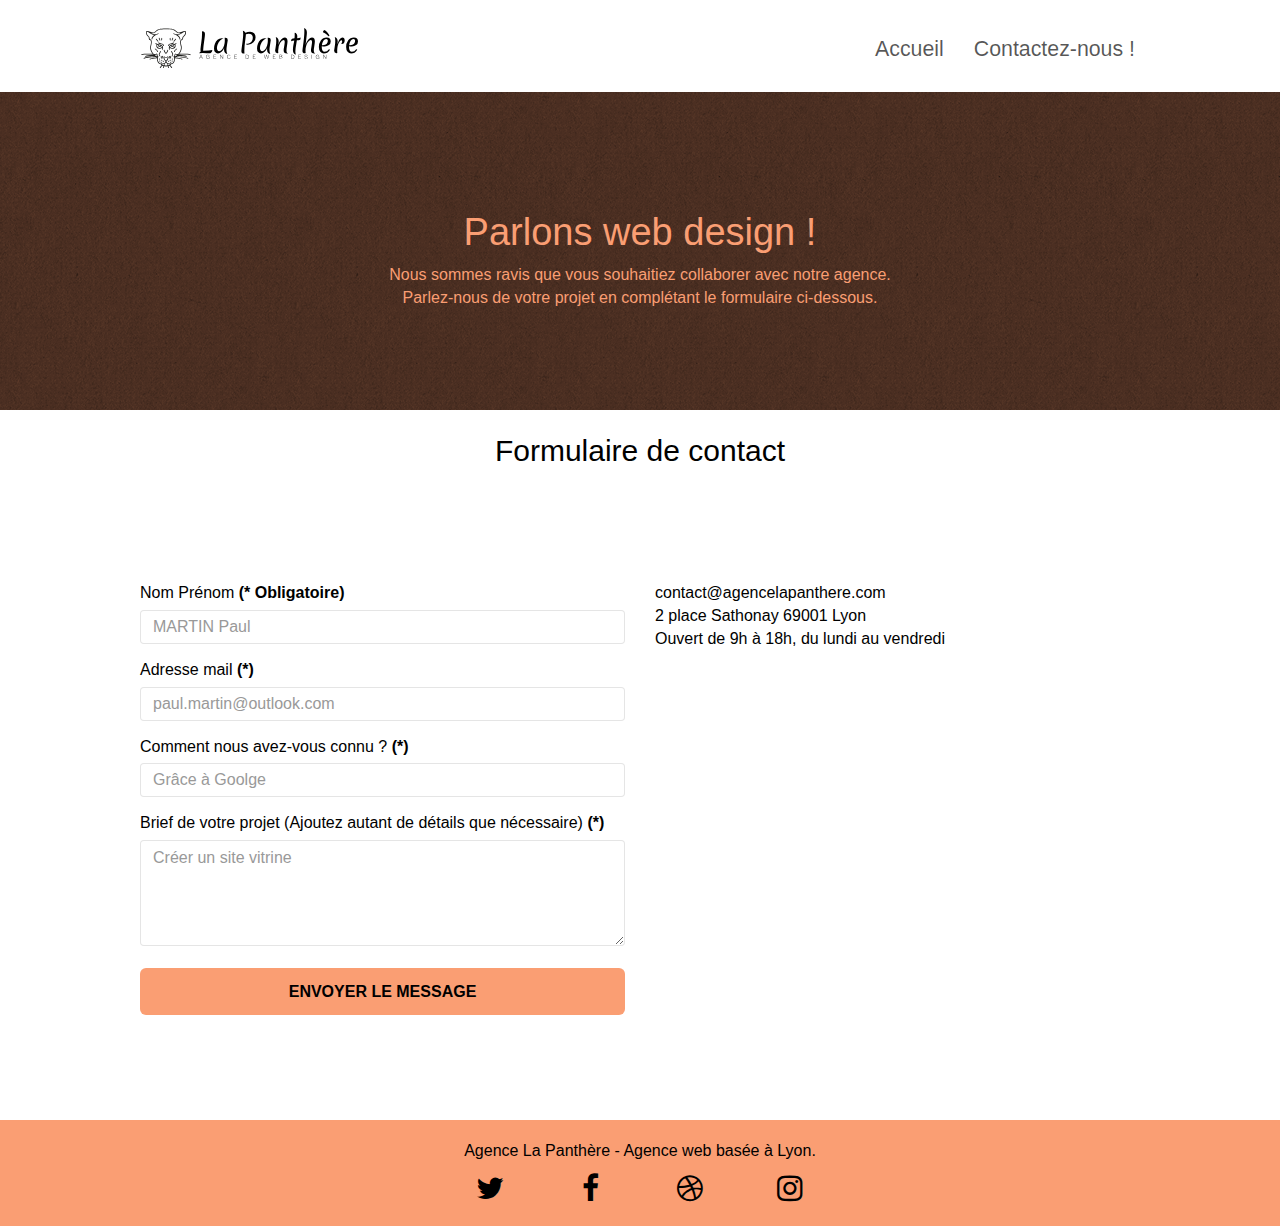
==== commit 8bc1e691: "modif suite test W3C" ====
--- a/contact.html
+++ b/contact.html
@@ -97,40 +97,74 @@
       <!-- bloc-7 -->
       <section class="bloc bgc-white l-bloc" id="bloc-7">
         <h2 class="text-center">Formulaire de contact</h2>
-		<div class="container bloc-lg">
+        <div class="container bloc-lg">
           <div class="row">
             <div class="col-sm-6">
-				<form method="post" action="#" id="form_1" novalidate data-success-msg="Votre message a été envoyé."
-				data-fail-msg="Erreur, votre message n'a pas été envoyé. Nous vous prions de réessayer plus tard.">
-				<div class="form-group">
-					<label for="name">
-						Nom Prénom <strong>(* Obligatoire)</strong>
-					</label>
-					<input id="name" class="form-control" placeholder="MARTIN Paul" required />
-				</div>
-				<div class="form-group">
-					<label for="email">
-						Adresse mail <strong>(*)</strong>
-					</label>
-					<input id="email" class="form-control" type="email" placeholder="paul.martin@outlook.com" required />
-				</div>
-				<div class="form-group">
-					<label for="input_504"  aria-label="Comment nous avez-vous connu ?">
-						Comment nous avez-vous connu ? <strong>(*)</strong>
-					</label>
-					<input class="form-control" type="text" required placeholder="Grâce à Goolge" id="input_504" />
-				</div>
-				<div class="form-group">
-					<label for="message">
-						Brief de votre projet (Ajoutez autant de détails que nécessaire) <strong>(*)</strong> <br>
-					</label><textarea name="message" id="message" class="form-control" rows="4" cols="50"
-						required placeholder="Créer un site vitrine"></textarea>
-				</div>
-				<button class="bloc-button btn btn-lg btn-block cta-hero btn-atomic-tangerine"
-					type="submit">
-					Envoyer le message
-				</button>
-			</form>
+              <form
+                method="post"
+                action="#"
+                id="form_1"
+                novalidate
+                data-success-msg="Votre message a été envoyé."
+                data-fail-msg="Erreur, votre message n'a pas été envoyé. Nous vous prions de réessayer plus tard."
+              >
+                <div class="form-group">
+                  <label for="name">
+                    Nom Prénom <strong>(* Obligatoire)</strong>
+                  </label>
+                  <input
+                    id="name"
+                    class="form-control"
+                    placeholder="MARTIN Paul"
+                    required
+                  />
+                </div>
+                <div class="form-group">
+                  <label for="email"> Adresse mail <strong>(*)</strong> </label>
+                  <input
+                    id="email"
+                    class="form-control"
+                    type="email"
+                    placeholder="paul.martin@outlook.com"
+                    required
+                  />
+                </div>
+                <div class="form-group">
+                  <label
+                    for="input_504"
+                    aria-label="Comment nous avez-vous connu ?"
+                  >
+                    Comment nous avez-vous connu ? <strong>(*)</strong>
+                  </label>
+                  <input
+                    class="form-control"
+                    type="text"
+                    required
+                    placeholder="Grâce à Goolge"
+                    id="input_504"
+                  />
+                </div>
+                <div class="form-group">
+                  <label for="message">
+                    Brief de votre projet (Ajoutez autant de détails que
+                    nécessaire) <strong>(*)</strong> <br /> </label
+                  ><textarea
+                    name="message"
+                    id="message"
+                    class="form-control"
+                    rows="4"
+                    cols="50"
+                    required
+                    placeholder="Créer un site vitrine"
+                  ></textarea>
+                </div>
+                <button
+                  class="bloc-button btn btn-lg btn-block cta-hero btn-atomic-tangerine"
+                  type="submit"
+                >
+                  Envoyer le message
+                </button>
+              </form>
             </div>
             <div class="col-sm-6">
               <p>
@@ -140,9 +174,8 @@
             </div>
           </div>
         </div>
-      </div>
+      </section>
       <!-- bloc-7 END -->
-
 
       <!-- Footer - bloc-8 -->
       <footer class="bloc bgc-atomic-tangerine d-bloc" id="bloc-8">
